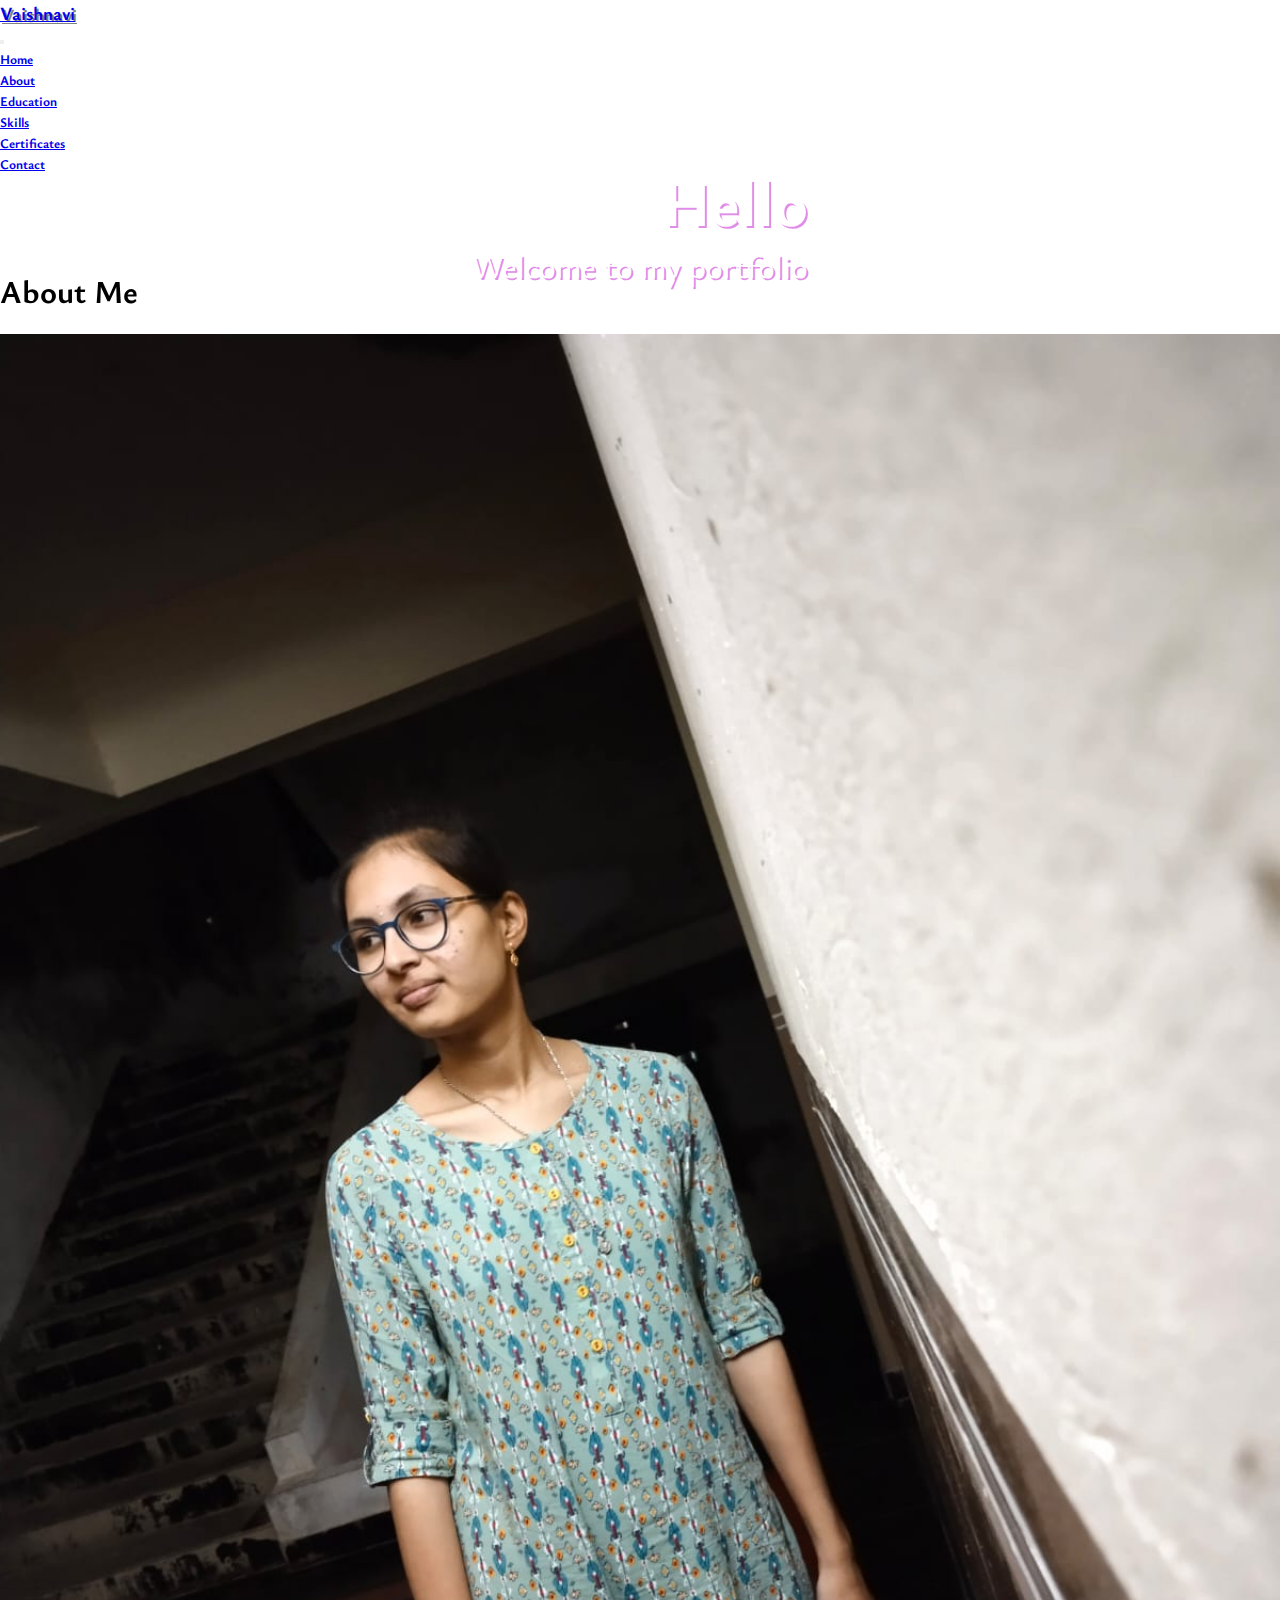
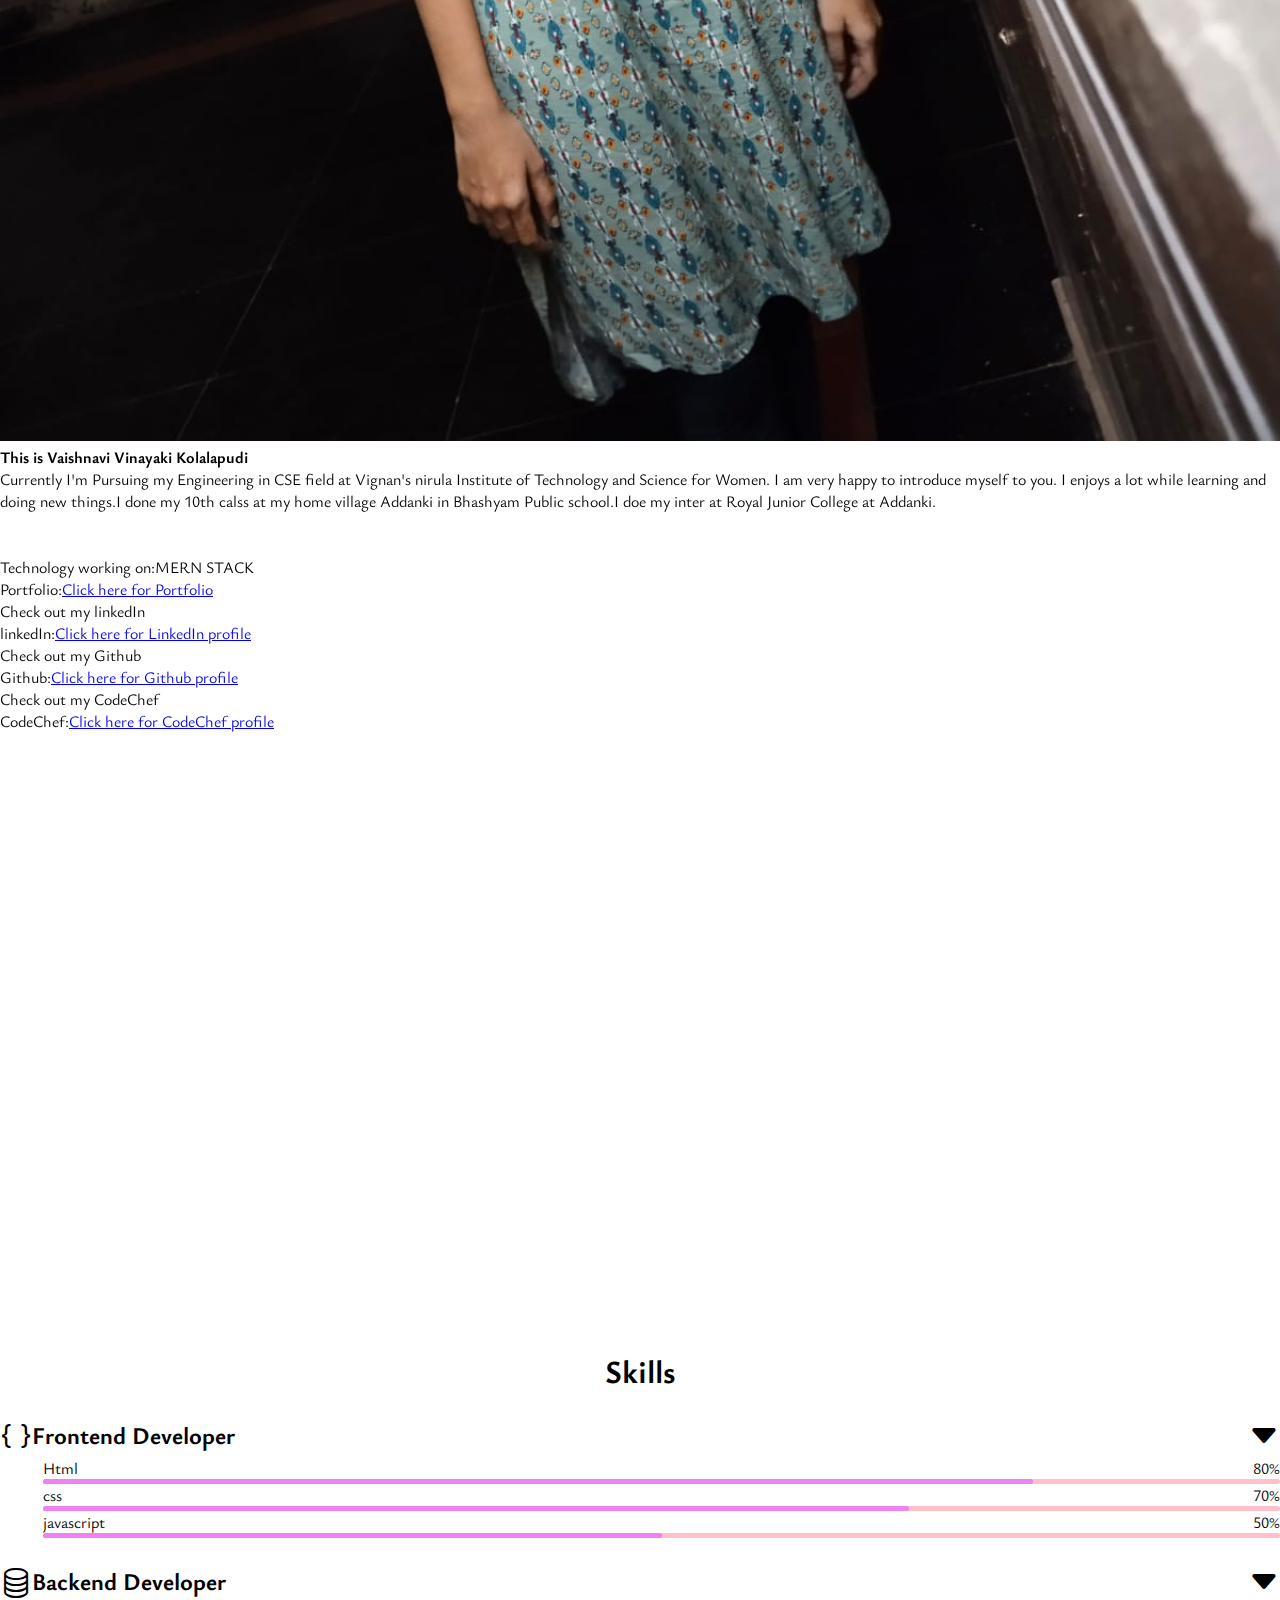
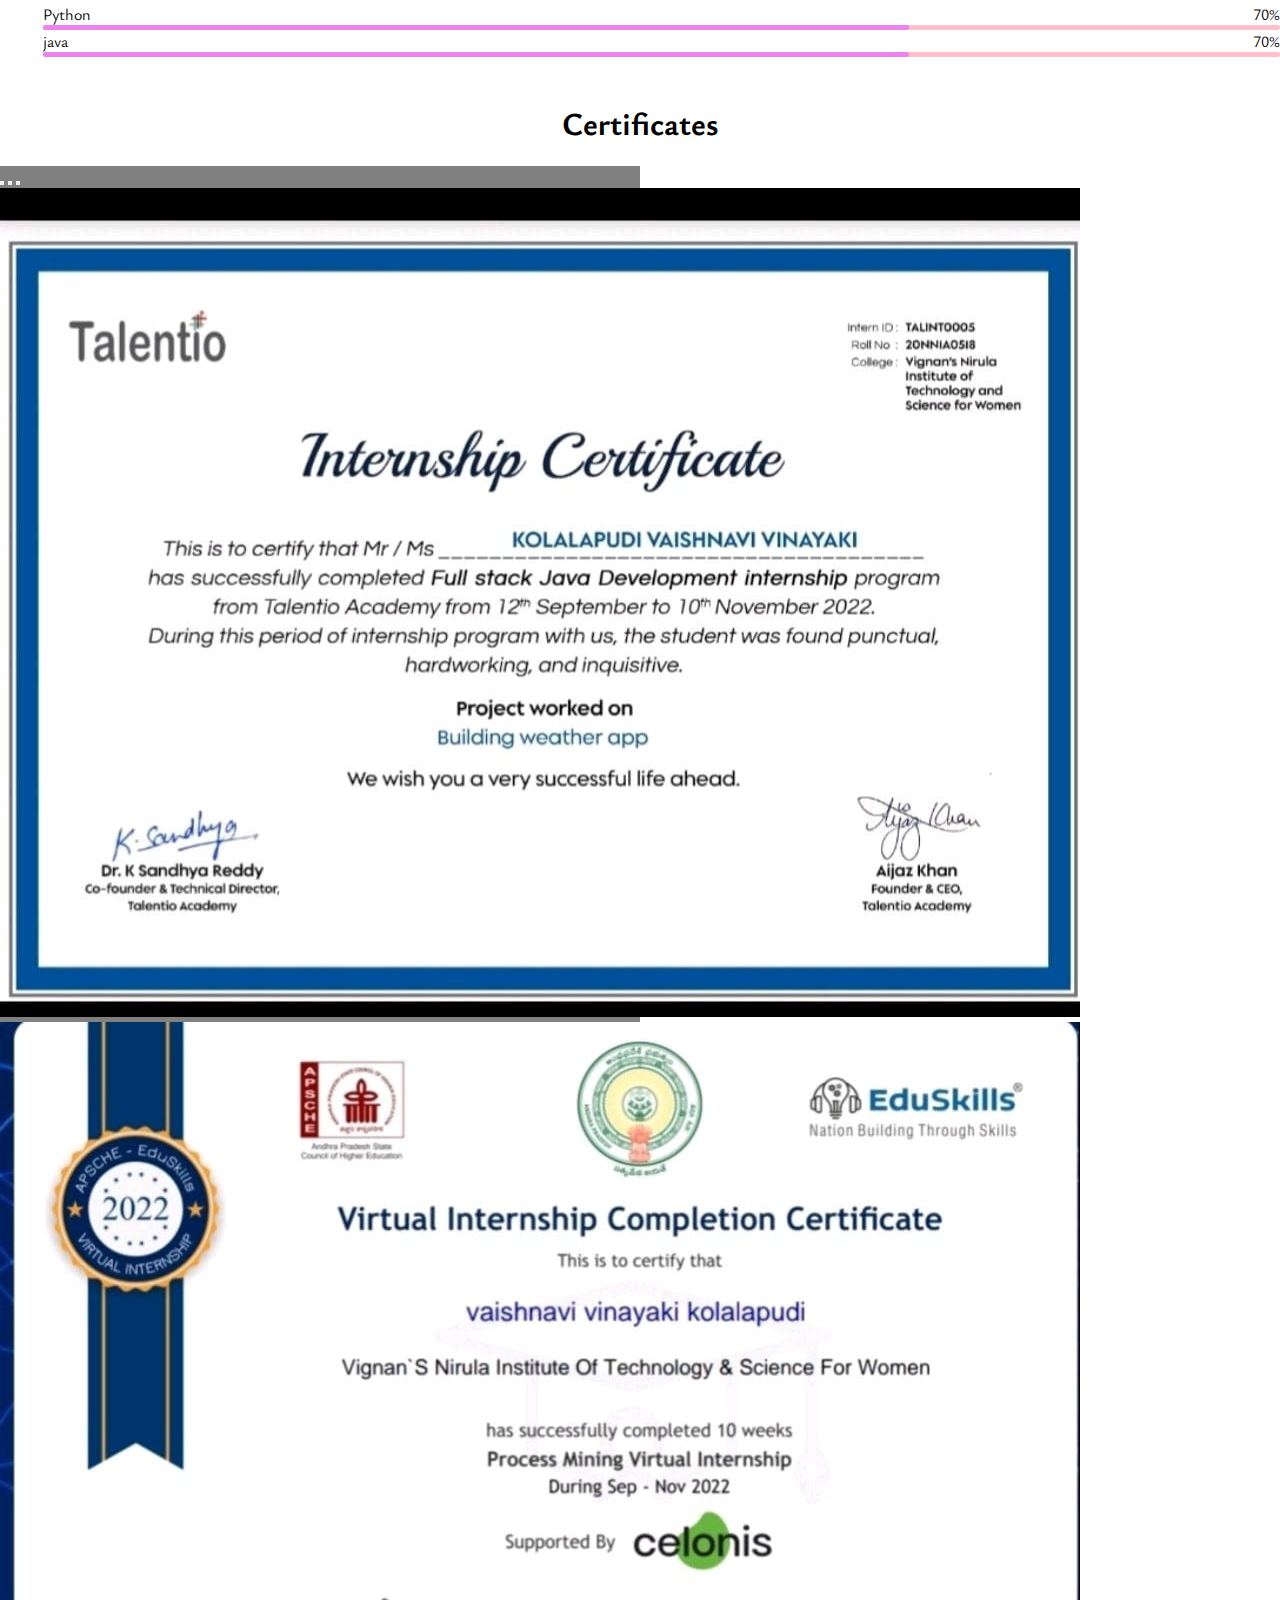
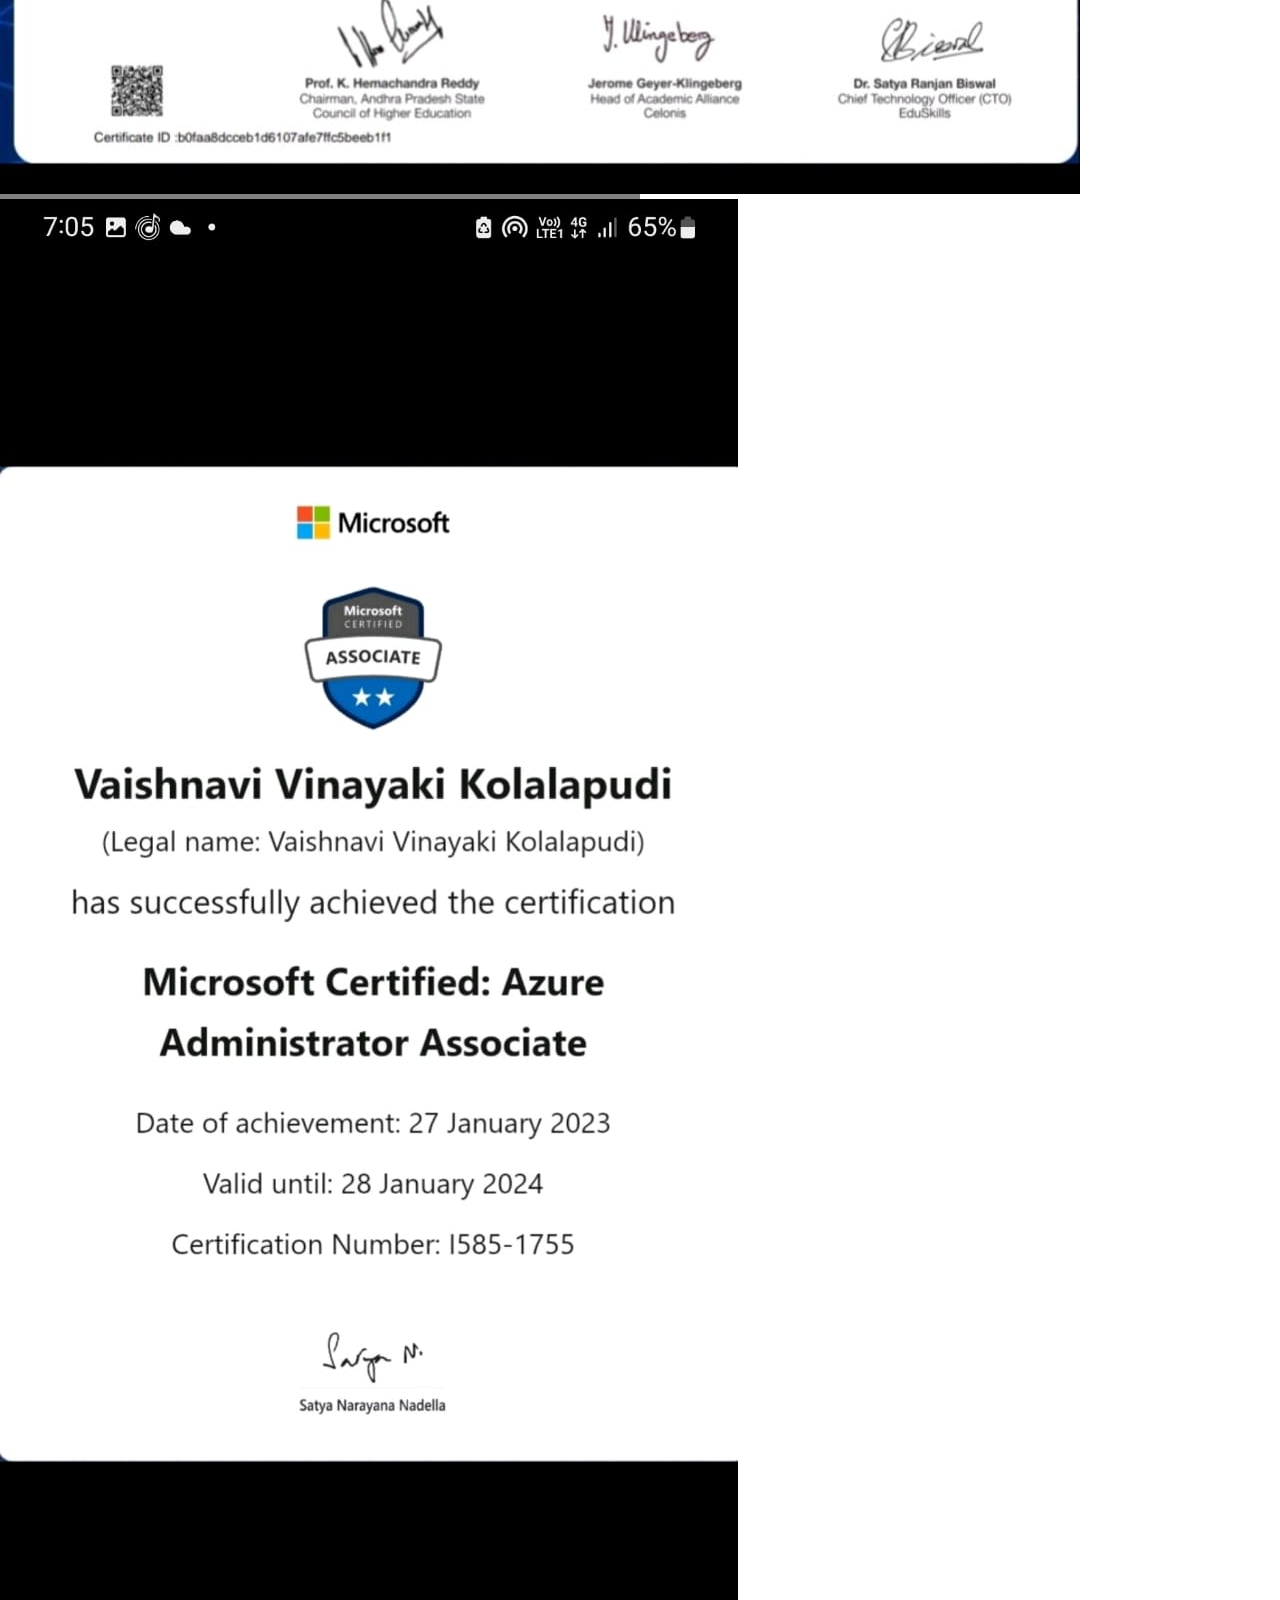
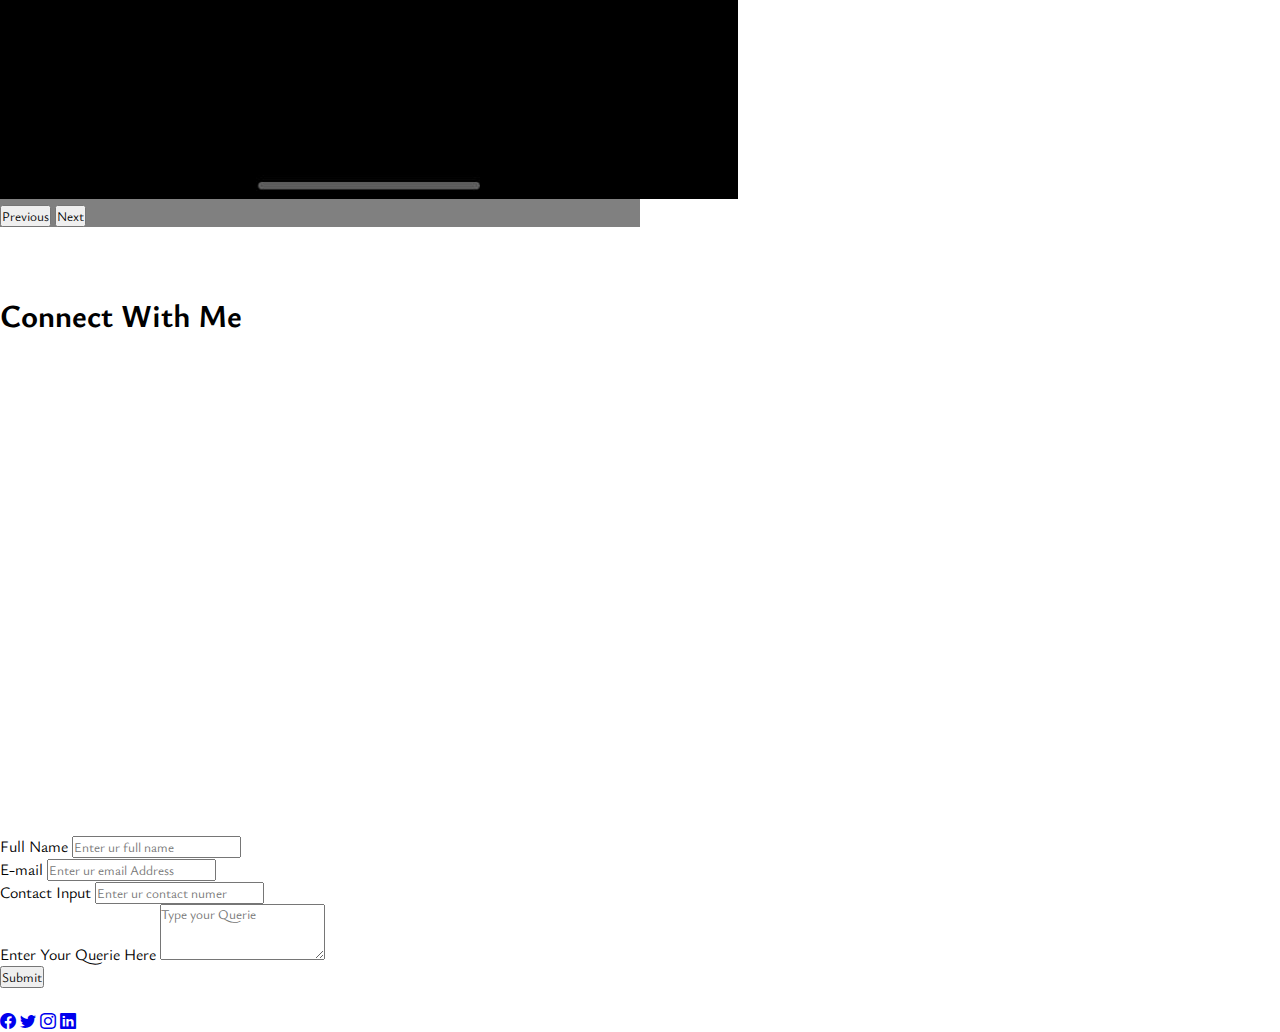
==== index.html @ cf93fae7 "Update index.html" ====
<!doctype html>
<html lang="en">
  <head>
    <meta charset="utf-8">
    <meta name="viewport" content="width=device-width, initial-scale=1">
    <title>Portfolio</title>

    <link rel="apple-touch-icon" sizes="180x180" href="./images/apple-touch-icon.png">
    <link rel="icon" type="image/png" sizes="32x32" href="./images/favicon-32x32.png">
    <link rel="icon" type="image/png" sizes="16x16" href="./images/favicon-16x16.png">
    <link rel="manifest" href="/site.webmanifest">



    <link href="https://cdn.jsdelivr.net/npm/bootstrap@5.3.0/dist/css/bootstrap.min.css" rel="stylesheet" integrity="sha384-9ndCyUaIbzAi2FUVXJi0CjmCapSmO7SnpJef0486qhLnuZ2cdeRhO02iuK6FUUVM" crossorigin="anonymous">
    <link rel="stylesheet" href="https://cdn.jsdelivr.net/npm/bootstrap-icons@1.10.5/font/bootstrap-icons.css">
    <link
    rel="stylesheet"
    href="https://cdnjs.cloudflare.com/ajax/libs/animate.css/4.1.1/animate.min.css"/>
    <link href="https://unpkg.com/aos@2.3.1/dist/aos.css" rel="stylesheet">
    <link rel="stylesheet" type="text/css" href="./css/style.css">
  </head>


  <body>
    <nav class="navbar navbar-expand-lg navbar-dark bg-dark fixed-top">
        <div class="container-fluid">
          <a class="navbar-brand animate__animated animate__wobble animate__infinite infinite" href="/"><!--<span>C</span>oder <span>P</span>ortfolio -->
            <h3 class="Port">Vaishnavi</h3>
          </a>
          <button class="navbar-toggler" type="button" data-bs-toggle="collapse" data-bs-target="#navbarNav" aria-controls="navbarNav" aria-expanded="false" aria-label="Toggle navigation">
            <span class="navbar-toggler-icon"></span>
          </button>
          <div class="collapse navbar-collapse" id="navbarNav">
            <ul class="navbar-nav ms-auto">
              <li class="nav-item">
                <a class="nav-link" href="#home"><h5>Home</h5></a>
              </li>
              <li class="nav-item">
                <a class="nav-link" href="#about"><h5>About</h5></a>
              </li>
              <li class="nav-item">
                <a class="nav-link" href="#education"><h5>Education</h5></a>
              </li>
              <li class="nav-item">
                <a class="nav-link" href="#skills"><h5>Skills</h5></a>
              </li>
              <li class="nav-item">
                <a class="nav-link"  href="#certificates"><h5>Certificates</h5></a>
              </li>
              <li class="nav-item">
                <a class="nav-link"  href="#contact"><h5>Contact</h5></a>
              </li>
            </ul>
          </div>
        </div>
      </nav>
      
      

      <section class="bannerBgImage about-container" id="home">
        <div class="container-fluid">
            <div class="row">
                <div class="col-md-12 bannerText">
                    <h2 class="bannerTitle animate__backInLeft animate__animated"> Hello </h2>
                    <p class="bannerDesc">Welcome to my portfolio</p>
                </div>
            </div>
        </div>
      </section>
      

      <section data-aos="fade-right" data-aos-duration="3000" id="about">
      <br><br><br>
        <div class="container about-container" style="top: 30px;" >
            <h1 class="text-center">About Me</h1>
            <br>
            <div class="row">
                <div class="col-md-4 ">
                    <img src="./images/vai.jpg" alt="passportpicture" class="card-img img-fluid slide_show">
                </div>
                
                <div class="col-md-8">
                  <h4>This is Vaishnavi Vinayaki Kolalapudi</h4>
                    <p>Currently I'm Pursuing my Engineering in CSE field at Vignan's nirula Institute of Technology and Science for Women. I am very happy to introduce myself to you.
                      I enjoys a lot while learning and doing new things.I done my 10th calss at my home village Addanki in Bhashyam Public school.I doe my inter at Royal Junior College at Addanki.
                    </p>
                    <br><br>
                    <div class="row">
                        <div class="col-md-6">
                            <ul>
                                <li>Technology working on:MERN STACK</li>
                                <li>Portfolio:<a href="https://vaishnavikolalapudi.github.io/project/" target="_blank" rel="noopener noreferrer" class="text-decoration-none">Click here for Portfolio</a></li>
                            </ul>
                        </div>
                        <div class="col-md-6">
                          <ul>
                              <li>Check out my linkedIn</li>
                              <li>linkedIn:<a href="https://www.linkedin.com/in/vaishnavi-kolalapudi-8ba94823a" target="_blank" rel="noopener noreferrer" class="text-decoration-none">Click here for LinkedIn profile</a></li>
                          </ul>
                        </div>
                        <div class="col-md-6">
                        <ul>
                            <li>Check out my Github</li>
                            <li>Github:<a href="https://github.com/Vaishnavikolalapudi" target="_blank" rel="noopener noreferrer" class="text-decoration-none">Click here for Github profile</a></li>
                        </ul>
                        </div>
                        <div class="col-md-6">
                        <ul>
                          <li>Check out my CodeChef</li>
                          <li>CodeChef:<a href="https://www.codechef.com/users/vaishuvinayaki" target="_blank" rel="noopener noreferrer" class="text-decoration-none">Click here for CodeChef profile</a></li>
                        </ul>
                        </div>
                      </div> 
                </div>
            </div>
        </div>
      </section>



      <section data-aos="zoom-out" id="education"> <!--aos is used for zoom in and zoom out-->
        <br><br>
        <div class="container">
          <h1 class="text-center">Education</h1>
          <div class="row">
            <div class="col-md-4">
              <div class="card my-3">
                <div class="card-body center_items1">
          
                  <h5 class="card-title text-center"><i class="bi bi-book"></i> B.TECH</h5>
                  <br><b class="card-text ">Major:</b>
                  <span> CSE</span>
                  <br><br>
                  <b class="card-text">Percentage:</b>
                  <span>76%</span>
                  <br><br>
                  <b class="card-text">College:</b>
                  <span>VNITSW</span>
                  
                </div>
              </div>
            </div>
            <div class="col-md-4">
              <div class="card my-3">
                <div class="card-body center_items1">
                  <h5 class="card-title text-center"><i class="bi bi-book"></i> Intermediate</h5>
                  <br><b class="card-text ">Major: </b>
                  <span>MPC</span>
                  <br><br>
                  <b class="card-text">Percentage:</b>
                  <span>98%</span>
                  <br><br>
                  <b class="card-text">College:</b>
                  <span>Royal junior College</span>
                         
                </div>
              </div>
            </div>
            <div class="col-md-4">
              <div class="card my-3">
                <div class="card-body center_items1">
                  <h5 class="card-title text-center"><i class="bi bi-book"></i> School</h5>
                  <br>
                  <b class="card-text">Percentage:</b>
                  <span>97%</span>
                  <br><br>
                  <b class="card-text">School:</b>
                  <span>Bhashyam<br><br>Public School</span><br>
                </div>
              </div>
            </div>
            <!--
            <div class="col-md-4">
              <div class="card my-3">
                <div class="card-body">
                  <h5 class="card-title text-center"><i class="bi bi-filetype-html BIcon"></i> Web Developer</h5>
                  <p class="card-text">Lorem ipsum dolor sit amet consectetur adipisicing elit.
                    Eius beatae modi soluta praesentium blanditiis aliquid, 
                    obcaecati dolore culpa officia quod!</p>       
                </div>
              </div>
            </div>
            <div class="col-md-4">
              <div class="card my-3">
                <div class="card-body">
                  <h5 class="card-title text-center"><i class="bi bi-filetype-html BIcon"></i> Web Developer</h5>
                  <p class="card-text">Lorem ipsum dolor sit amet consectetur adipisicing elit.
                    Eius beatae modi soluta praesentium blanditiis aliquid, 
                    obcaecati dolore culpa officia quod!</p>       
                </div>
              </div>
            </div>
            <div class="col-md-4">
              <div class="card my-3">
                <div class="card-body">
                  <h5 class="card-title text-center"><i class="bi bi-filetype-html BIcon"></i> Web Developer</h5>
                  <p class="card-text">Lorem ipsum dolor, sit amet consectetur adipisicing elit. 
                    Recusandae omnis quam necessitatibus voluptate excepturi molestiae cum nulla, 
                    consectetur autem dignissimos.</p>
                </div>
              </div>
            </div>-->
          </div>
        </div>
      </section><br><br>



      <section class="skills section" id="skills">
        <br><br><br>
        <h1 class="section_title skills_need">Skills</h1>
        <br>
        <div class="skills_container container grid">
          <div>
            <!--section1-->
            <div class="skills_content ">
              <div class="skills_header">
                <i class="bi bi-braces skills_icon"></i>
                <div>
                  <h2 class="skills_title1">Frontend Developer</h2>
                  
                </div>
                <i class="bi bi-caret-down-fill skills_arrow"></i>
              </div>

              <div class="skills_list grid">
                <div class="skills_data">
                  <div class="skills_titles">
                    <h3 class="skills_name">Html</h3>
                    <span class="skills_number">80%</span>
                  </div>
                  <div class="skills_bar">
                    <span class="skills_percentage skills_html"></span>
                  </div>
                </div>
                <div class="skills_data">
                  <div class="skills_titles">
                    <h3 class="skills_name">css</h3>
                    <span class="skills_number">70%</span>
                  </div>
                  <div class="skills_bar">
                    <span class="skills_percentage skills_css"></span>
                  </div>
                </div>
                <div class="skills_data">
                  <div class="skills_titles">
                    <h3 class="skills_name">javascript</h3>
                    <span class="skills_number">50%</span>
                  </div>
                  <div class="skills_bar">
                    <span class="skills_percentage skills_js "></span>
                  </div>
                </div>
              </div>
            </div><br>
<!--section 2-->

            <div class="skills_content ">
              <div class="skills_header">
                <i class="bi bi-database skills_icon"></i>
                <div>
                  <h2 class="skills_title1">Backend Developer</h2>
                  
                </div>
                <i class="bi bi-caret-down-fill skills_arrow"></i>
              </div>

              <div class="skills_list grid">
                
                <div class="skills_data">
                  <div class="skills_titles">
                    <h3 class="skills_name">Python</h3>
                    <span class="skills_number">70%</span>
                  </div>
                  <div class="skills_bar">
                    <span class="skills_percentage skills_python"></span>
                  </div>
                </div>
                <div class="skills_data">
                  <div class="skills_titles">
                    <h3 class="skills_name">java</h3>
                    <span class="skills_number">70%</span>
                  </div>
                  <div class="skills_bar">
                    <span class="skills_percentage skills_java "></span>
                  </div>
                </div>
              </div>
            </div>

          </div>
        </div>

      </section>
      <!--<section id="Portfolio">
        <br>
        <div class="container" id="portfolio">
          <h1 class="text-center">Portfolio</h1>
          <div class="row">
            <div class="col-md-6">
              <div class="card mb-3">
                <img src="/images/card-1.jpg" class="card-img-top" alt="...">
                <div class="card-body">
                  <h5 class="card-title">Card title</h5>
                  <p class="card-text">This is a wider card with supporting text below as a natural lead-in to additional content. This content is a little bit longer.</p>
                </div>
              </div>
            </div>
            <div class="col-md-6">
              <div class="card mb-3">
                <img src="/images/card-2.jpg" class="card-img-top" alt="...">
                <div class="card-body">
                  <h5 class="card-title">Card title</h5>
                  <p class="card-text">This is a wider card with supporting text below as a natural lead-in to additional content. This content is a little bit longer.</p>         
                </div>
              </div>
            </div>
            <div class="col-md-6">
              <div class="card mb-3">
                <img src="/images/card-1.jpg" class="card-img-top" alt="...">
                <div class="card-body">
                  <h5 class="card-title">Card title</h5>
                  <p class="card-text">This is a wider card with supporting text below as a natural lead-in to additional content. This content is a little bit longer.</p>         
                </div>
              </div>
            </div>
            <div class="col-md-6">
              <div class="card mb-3">
                <img src="/images/card-2.jpg" class="card-img-top" alt="...">
                <div class="card-body">
                  <h5 class="card-title">Card title</h5>
                  <p class="card-text">This is a wider card with supporting text below as a natural lead-in to additional content. This content is a little bit longer.</p>         
                </div>
              </div>
            </div>
          </div>
        </div>
      </section><br><br>-->
<br><br>
<!--1920x500-->
      <section id="certificates">
        <h1 style="text-align: center;">Certificates</h1>
        <br>
        <div class="container-fluid mainy">
          <div id="carouselExampleIndicators" class="carousel slide" data-bs-ride="carousel">
            <div class="carousel-indicators">
              <button type="button" data-bs-target="#carouselExampleIndicators" data-bs-slide-to="0" class="active" aria-current="true" aria-label="Slide 1"></button>
              <button type="button" data-bs-target="#carouselExampleIndicators" data-bs-slide-to="1" aria-label="Slide 2"></button>
              <button type="button" data-bs-target="#carouselExampleIndicators" data-bs-slide-to="2" aria-label="Slide 3"></button>
            </div>
            <div class="carousel-inner">
              <div class="carousel-item active">
                <img src="images/fullstack.jpg" class="d-block w-100" alt="...">
              </div>
              <div class="carousel-item">
                <img src="images/celonis.jpg" class="d-block w-100" alt="...">
              </div>
              <div class="carousel-item">
                <img src="images/microsoft.jpg" class="d-block w-100" alt="...">
              </div>
            </div>
            <button class="carousel-control-prev" type="button" data-bs-target="#carouselExampleIndicators" data-bs-slide="prev">
              <span class="carousel-control-prev-icon" aria-hidden="true"></span>
              <span class="visually-hidden">Previous</span>
            </button>
            <button class="carousel-control-next" type="button" data-bs-target="#carouselExampleIndicators" data-bs-slide="next">
              <span class="carousel-control-next-icon" aria-hidden="true"></span>
              <span class="visually-hidden">Next</span>
            </button>
          </div>
        </div>

      </section>
      <br><br>


    <section id="contact">
      <br>
      <div class="container-fluid" >
        <h1 class="text-center">Connect With Me</h1><br><br>
        <div class="row">
          <div class="col-md-6 "><iframe src="https://www.google.com/maps/embed?pb=!1m18!1m12!1m3!1d56049.22798813228!2d77.08185462575265!3d28.59747427476682!2m3!1f0!2f0!3f0!3m2!1i1024!2i768!4f13.1!3m3!1m2!1s0x390d1cea3e56dd05%3A0xb4616dffb2450129!2sDelhi%20Cantonment%2C%20New%20Delhi%2C%20Delhi!5e0!3m2!1sen!2sin!4v1687690486217!5m2!1sen!2sin" width="600" height="450" style="border:0;" allowfullscreen="" loading="lazy" referrerpolicy="no-referrer-when-downgrade"></iframe></div>
          <div class="col-md-6">
            <form>
              <form>
                <div class="mb-3">
                  <label for="full name" class="form-label">Full Name</label>
                  <input type="text" class="form-control" id="Full Name" placeholder="Enter ur full name">
                </div>
                <div class="mb-3">
                  <label for="Email" class="form-label">E-mail</label>
                  <input type="email" class="form-control" id="emailInput" placeholder="Enter ur email Address">
                </div>
                <div class="mb-3">
                  <label for="tel" class="form-label">Contact Input</label>
                  <input type="text" class="form-control" id="teleInput" placeholder="Enter ur contact numer">
                </div>
                <div class="mb-3">
                  <label for="textArea" class="form-label">Enter Your Querie Here</label>
                  <textarea class="form-control" id="textarea" rows="3" placeholder="Type your Querie"></textarea>
                </div>
                <div class="col-auto">
                  <button type="submit" class="btn btn-primary mb-3">Submit</button>
                </div>
              </form>
            </form>
          </div>
        </div>
      </div>
    </section>
   
    <footer id="footer"><br>
      <div class="container-fluid bg-dark py-2"></div>
      <div class="mt-4 text-center px-1">
        <a href="https://www.fb.com" target="_blank" rel="noopener noreferrer">
        <i class="bi bi-facebook bIcon"></i></a>
        <a href="https://www.twitter.com" target="_blank" rel="noopener noreferrer">
        <i class="bi bi-twitter bIcon"></i></a>
        <a href="https://www.instagram.com" target="_blank" rel="noopener noreferrer">
        <i class="bi bi-instagram bIcon"></i></a>
        <a href="https://www.linkedIn.com" target="_blank" rel="noopener noreferrer">
        <i class="bi bi-linkedin bIcon"></i></a>
      </div>
    </footer>
    <script src="https://cdn.jsdelivr.net/npm/bootstrap@5.3.0/dist/js/bootstrap.bundle.min.js" integrity="sha384-geWF76RCwLtnZ8qwWowPQNguL3RmwHVBC9FhGdlKrxdiJJigb/j/68SIy3Te4Bkz" crossorigin="anonymous"></script>
    <script src="https://unpkg.com/aos@2.3.1/dist/aos.js"></script>
    <script>
      AOS.init();
    </script>
  </body>
</html>
---- css/style.css ----
@import url('https://fonts.googleapis.com/css2?family=Ysabeau+Office:ital,wght@1,800&display=swap');

*{
    font-family: 'Ysabeau Office', sans-serif;
    box-sizing: border-box;
    margin: 0;
    padding: 0;
}
html{
    scroll-behavior: smooth;
}

.baBgImage{
    height: 100vh;
    width: 100;
    background-image: url("bgimage1.jpg");
    background-size: cover;
}
.bannerText{
    text-align: right;
    position: absolute;
    top: 50%;
    left: 50%;
    transform: translate(-50%,-50%);
    color:white;
    text-shadow: 2px 2px #e18ce8;
}
.slide_show{
    height:80%;
    width:100%;
}

.Port{
    
    text-shadow: 2px 2px grey;
}
.bannerTitle{
    font-size: 4rem;

}
.bannerDesc{
    font-size: 2rem;

}
.card{
    cursor: pointer;

}
.card:hover{
    background-color: rgb(231, 230, 230);
    border: 2px solid grey;
}
.BIcon{
    width:100%;
    text-align: center;
    font-size: 40px;
}
.img-fluid:hover{
    border: 2px solid grey;
}
.card-img-top{
    height:50vh;
}
.about-container
{
    position: relative;
    top:50px;
}
.center_items1{
    -webkit-box-shadow: 0 10px 6px -6px #777;
     -moz-box-shadow: 0 10px 6px -6px #777;
          box-shadow: 0 10px 6px -6px #777;
          text-align: center;
}


.skills_container{
    row-gap: 0;
}
.skills_header{
    display: flex;
    align-items: center;
    margin-bottom:var(--mb-2-5) ;
    cursor: pointer;
}

.skills_icon,
.skills_arrow{
    font-size: 2rem;
    color:var(--first-color);
}
.skills_icon{
    margin-right: var(--mb-0-75);
}


.skills_subtitle{
    font-size: var(--samll-font-size);
    color:var(--text-color-light);
    text-align: center;
}

.skills_list{
    row-gap: 1.5rem;
    padding-left:2.7rem ;
}
.skills_arrow{
    margin-left: auto;
    transition: .4s;
}
.skills_titles{
    display: flex;
    justify-content: space-between;
    margin-bottom:var(--mb-0-5);
}

.skills_name{
    font-size:var(--normal-font-size);
    font-weight: var(--font-medium);
}
.skills_bar,
.skills_percentage{
    height: 5px;
    border-radius: .25rem;
}
.skills_bar{
    background-color:pink;
}
.skills_percentage{
    display: block;
    background-color:violet;
}
.skills_html{
    width:80%;

}
.skills_css{
width: 70%;
}
.skills_js{
    width:50%;
}
.skills_python{
    width:70%;
}
.skills_java{
    width: 70%;
}
.skills_need{
    text-align: center;
}
.mainy{
    background-color: grey;
    width: 50%;
    height: 50%;
    
}
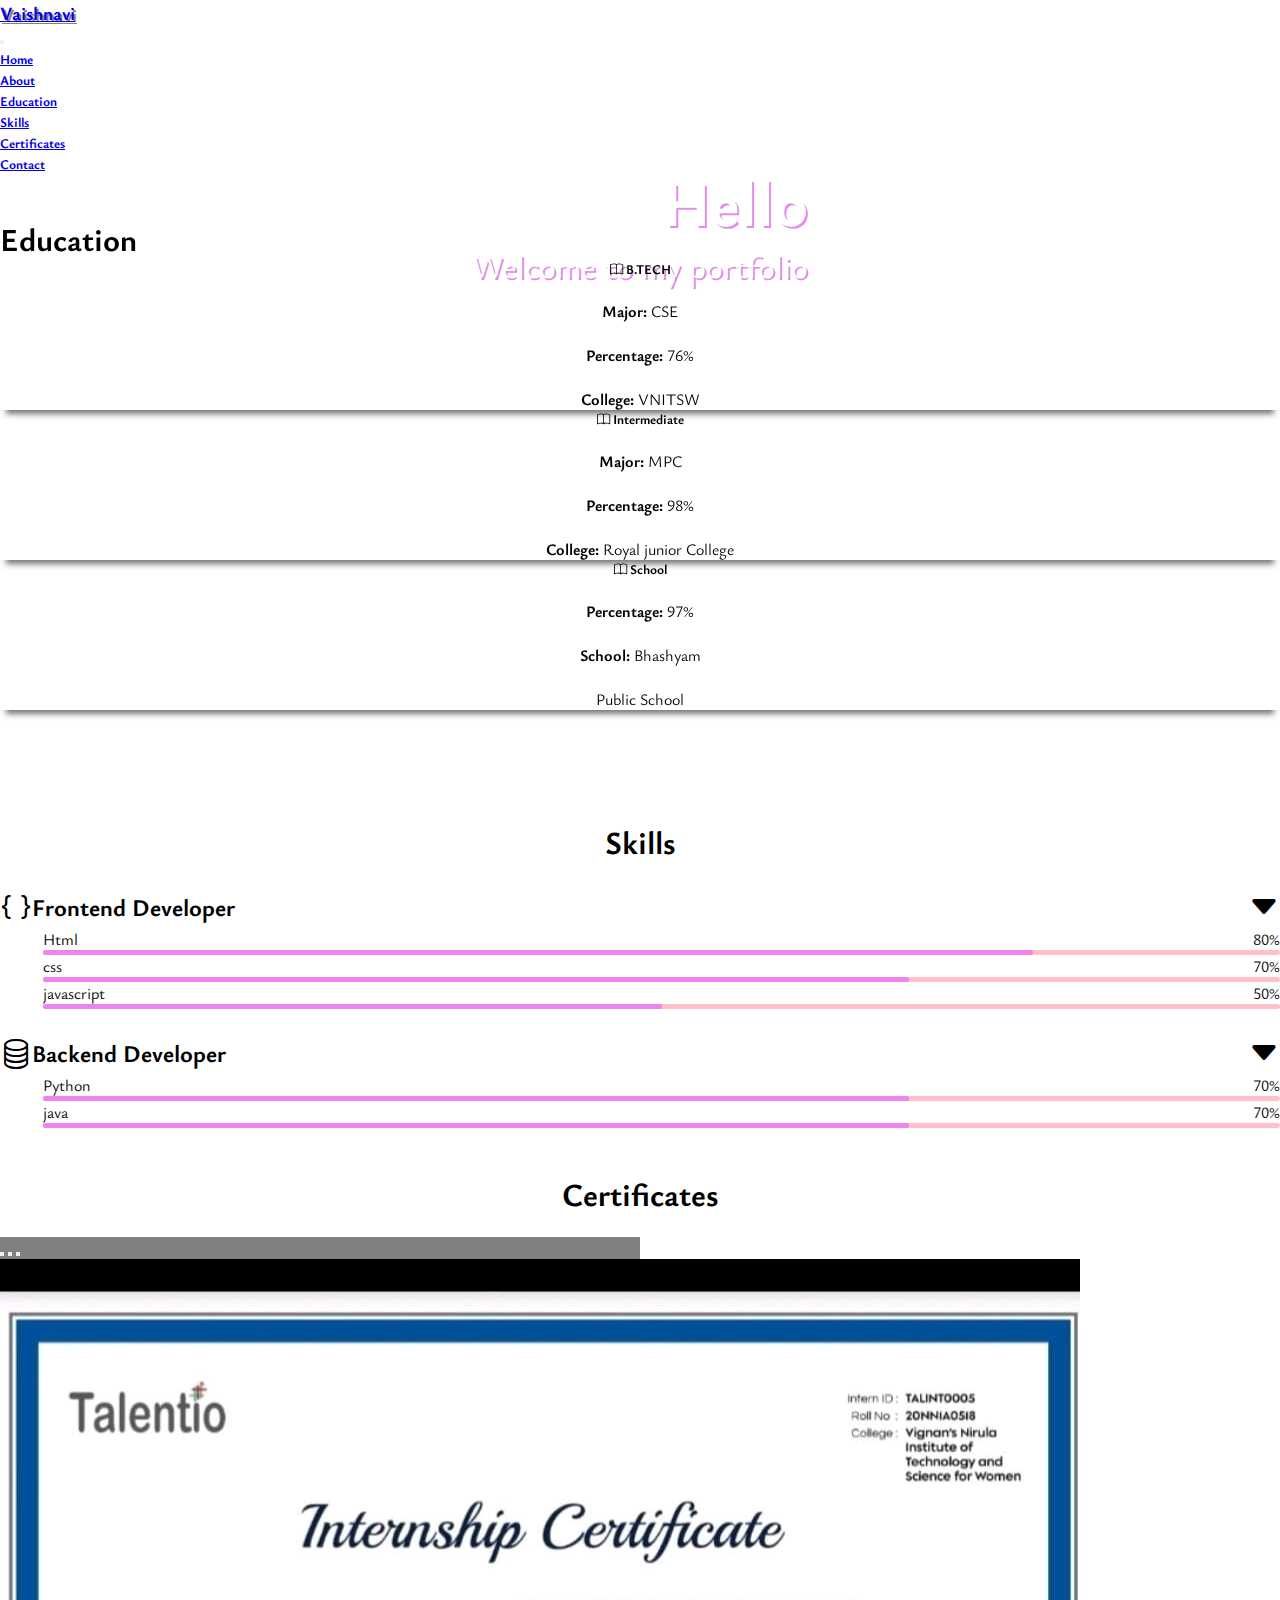
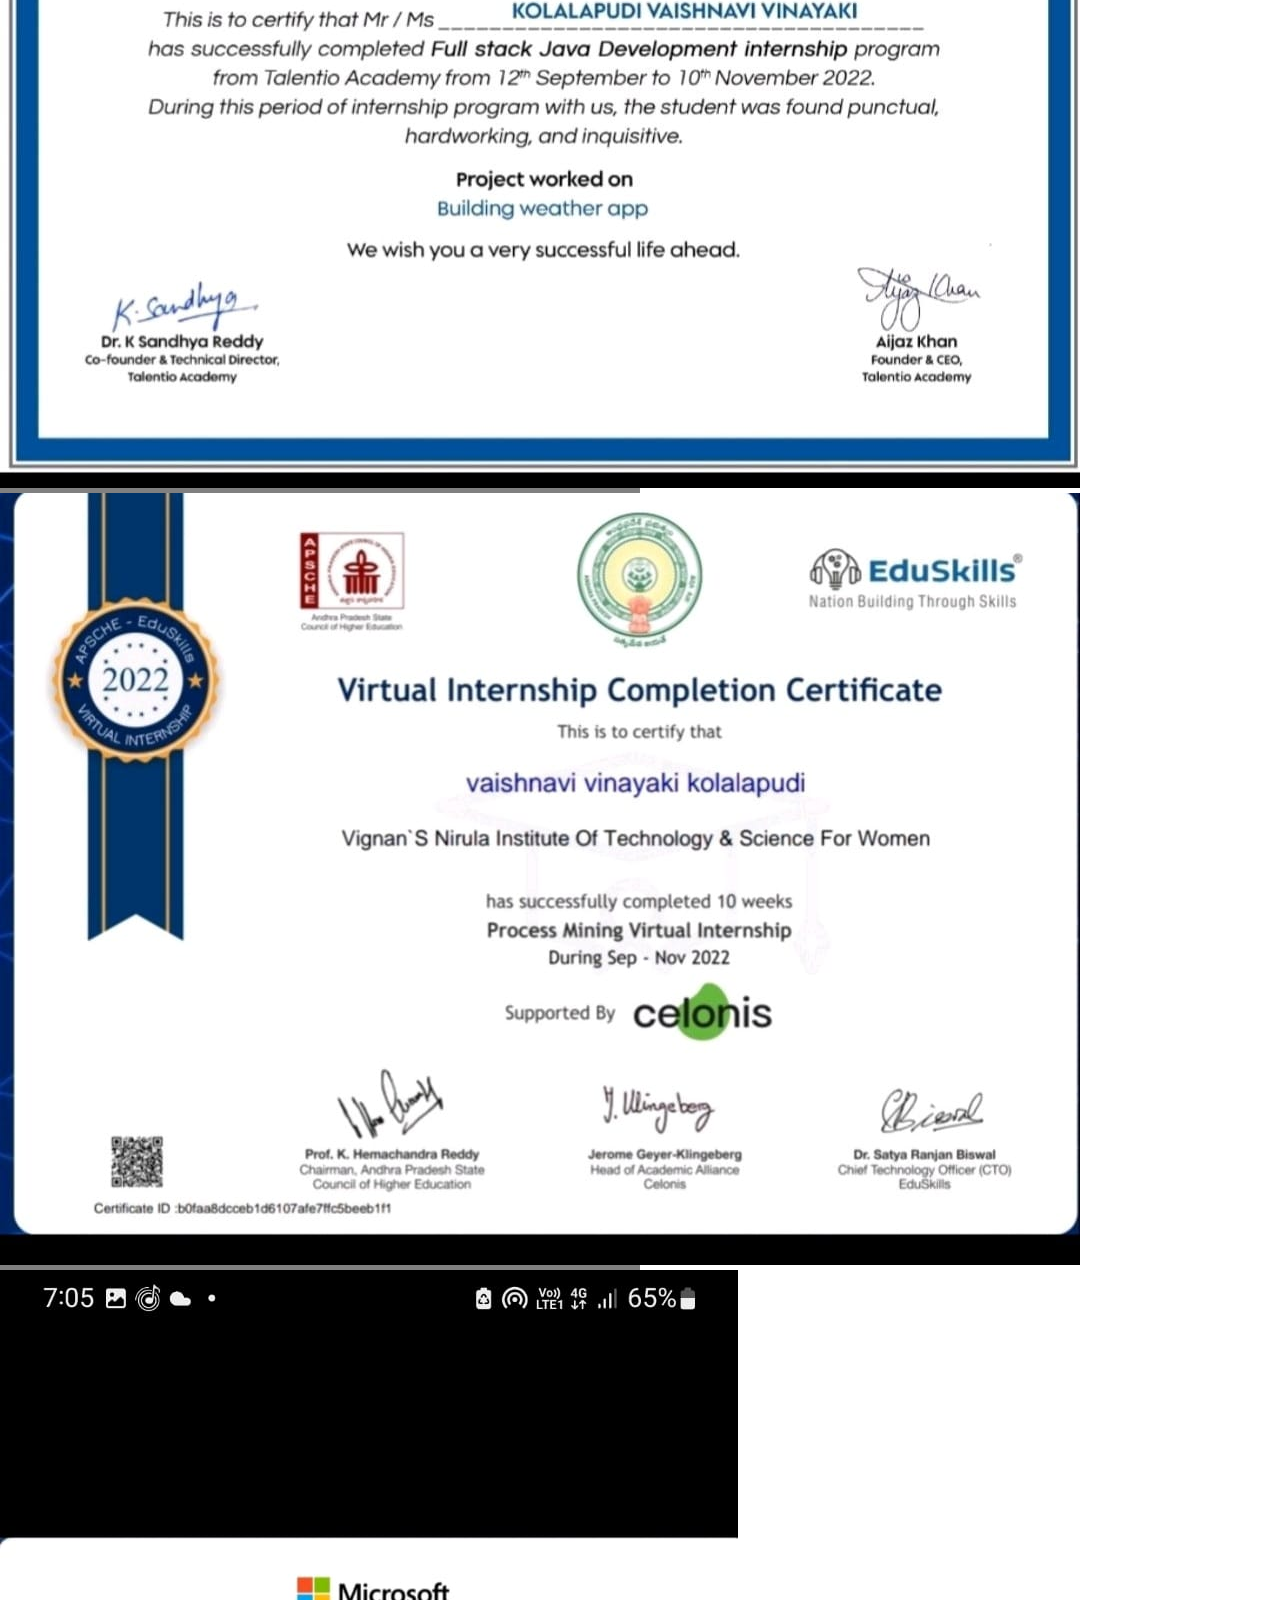
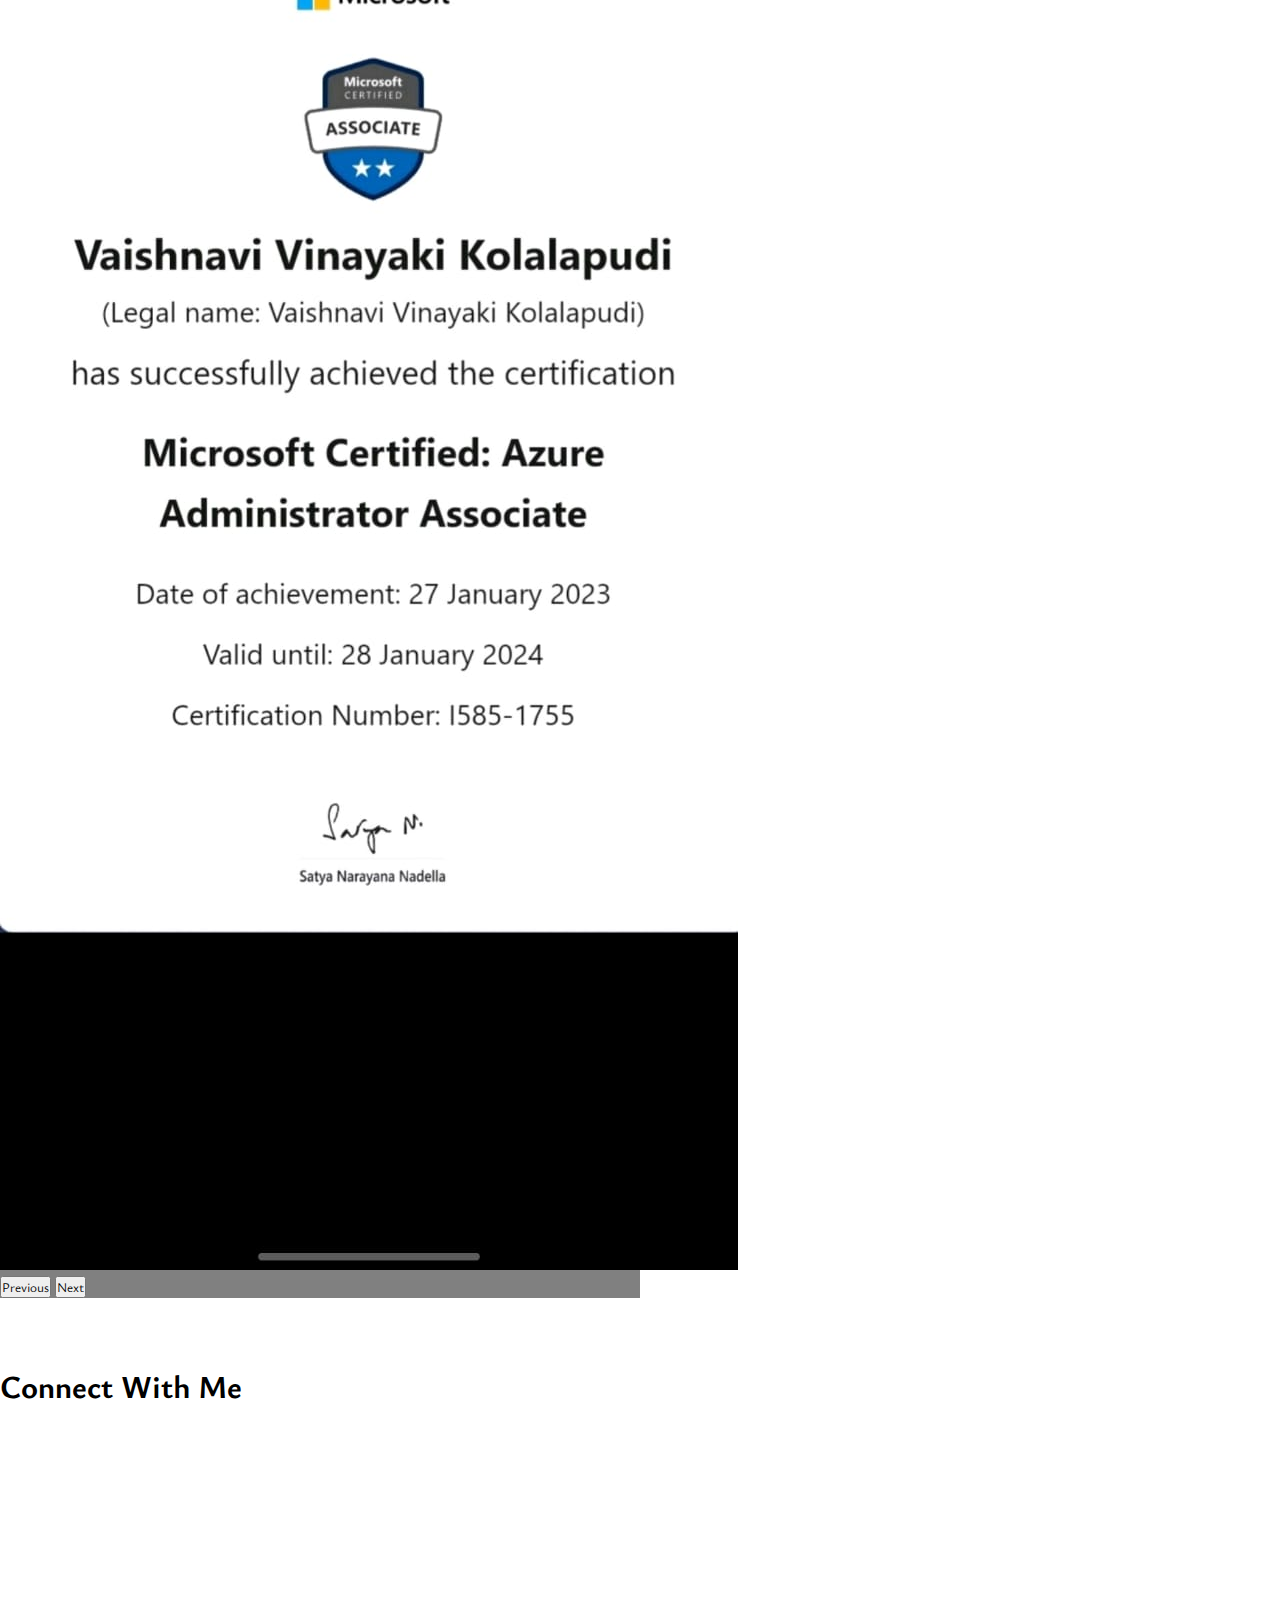
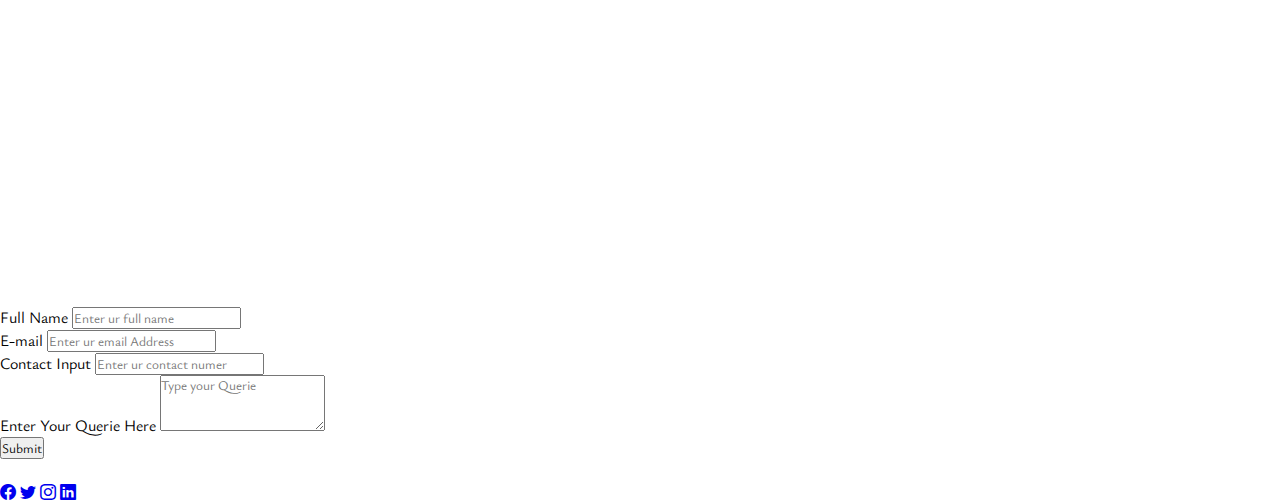
==== commit 91b45401: "Update index.html" ====
--- a/index.html
+++ b/index.html
@@ -70,7 +70,7 @@
       </section>
       
 
-      <section data-aos="fade-right" data-aos-duration="3000" id="about">
+<!--       <section data-aos="fade-right" data-aos-duration="3000" id="about">
       <br><br><br>
         <div class="container about-container" style="top: 30px;" >
             <h1 class="text-center">About Me</h1>
@@ -115,7 +115,7 @@
                 </div>
             </div>
         </div>
-      </section>
+      </section> -->
 
 
 
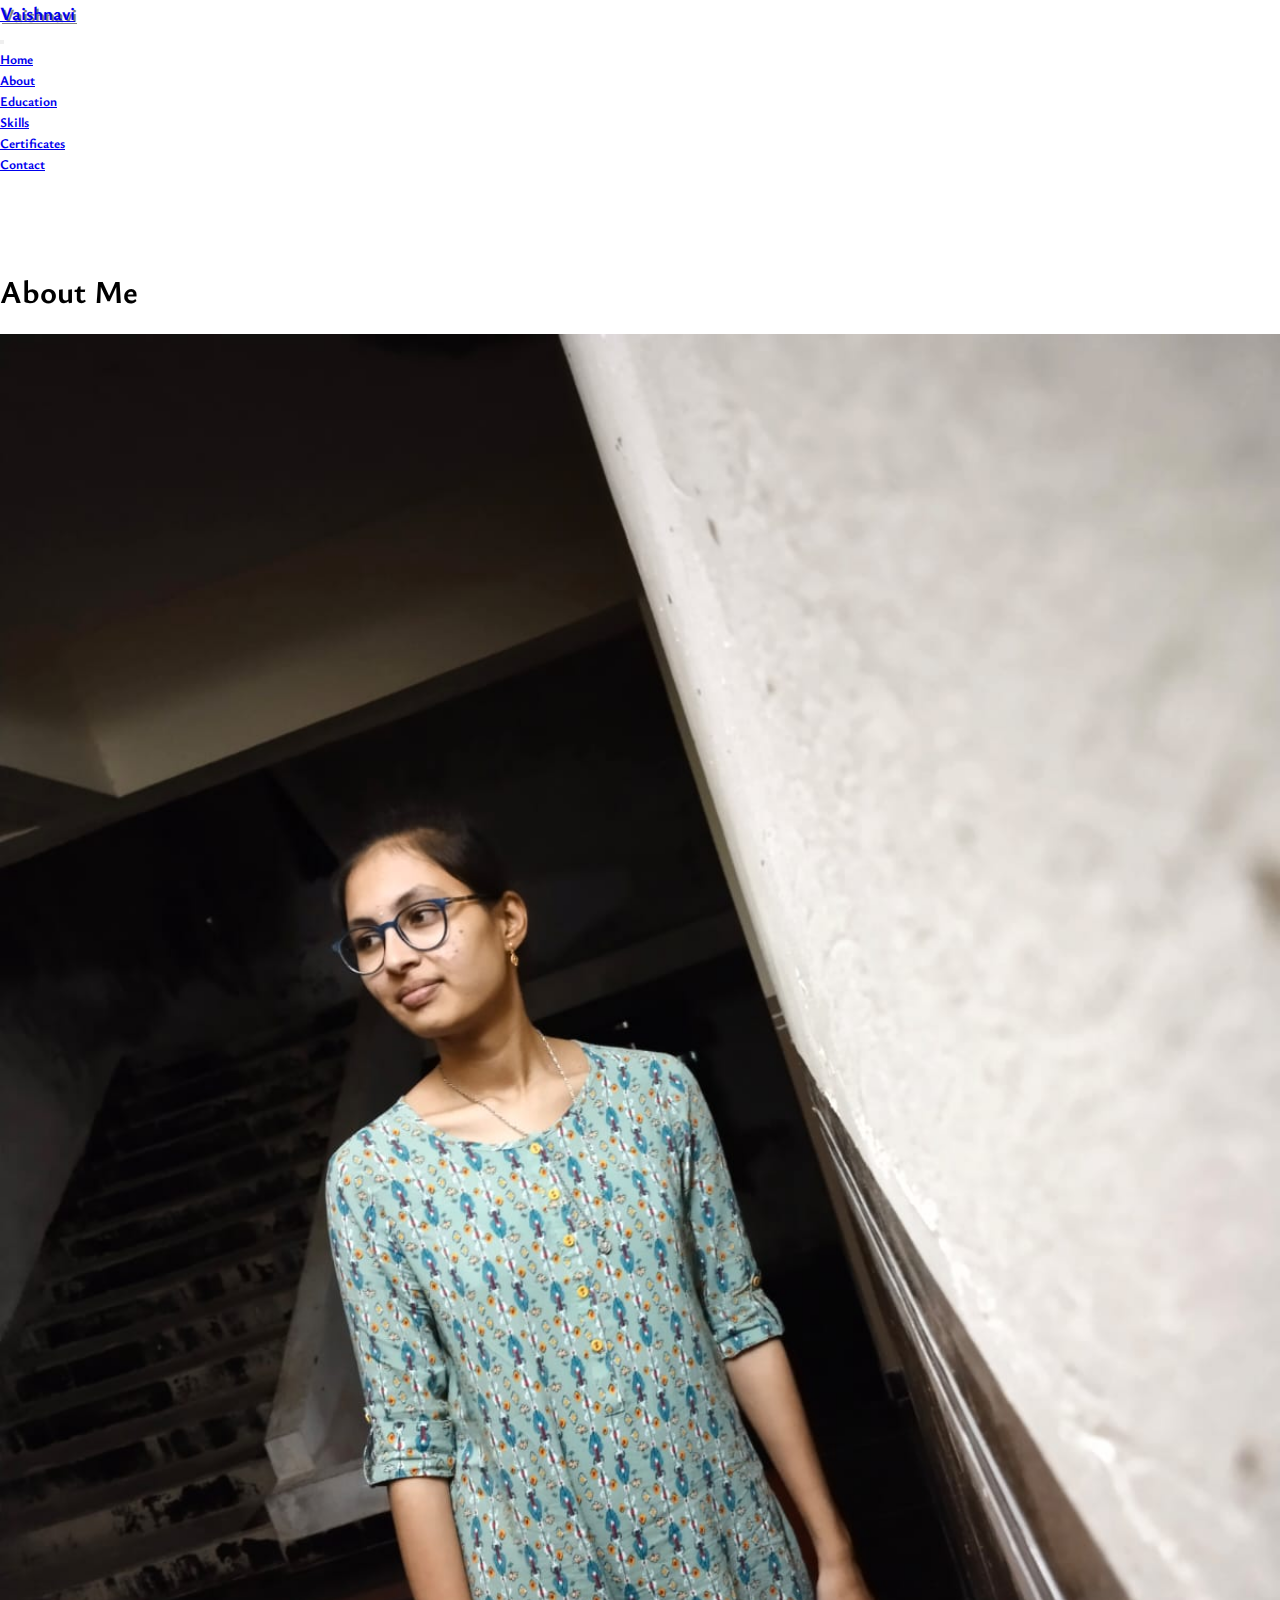
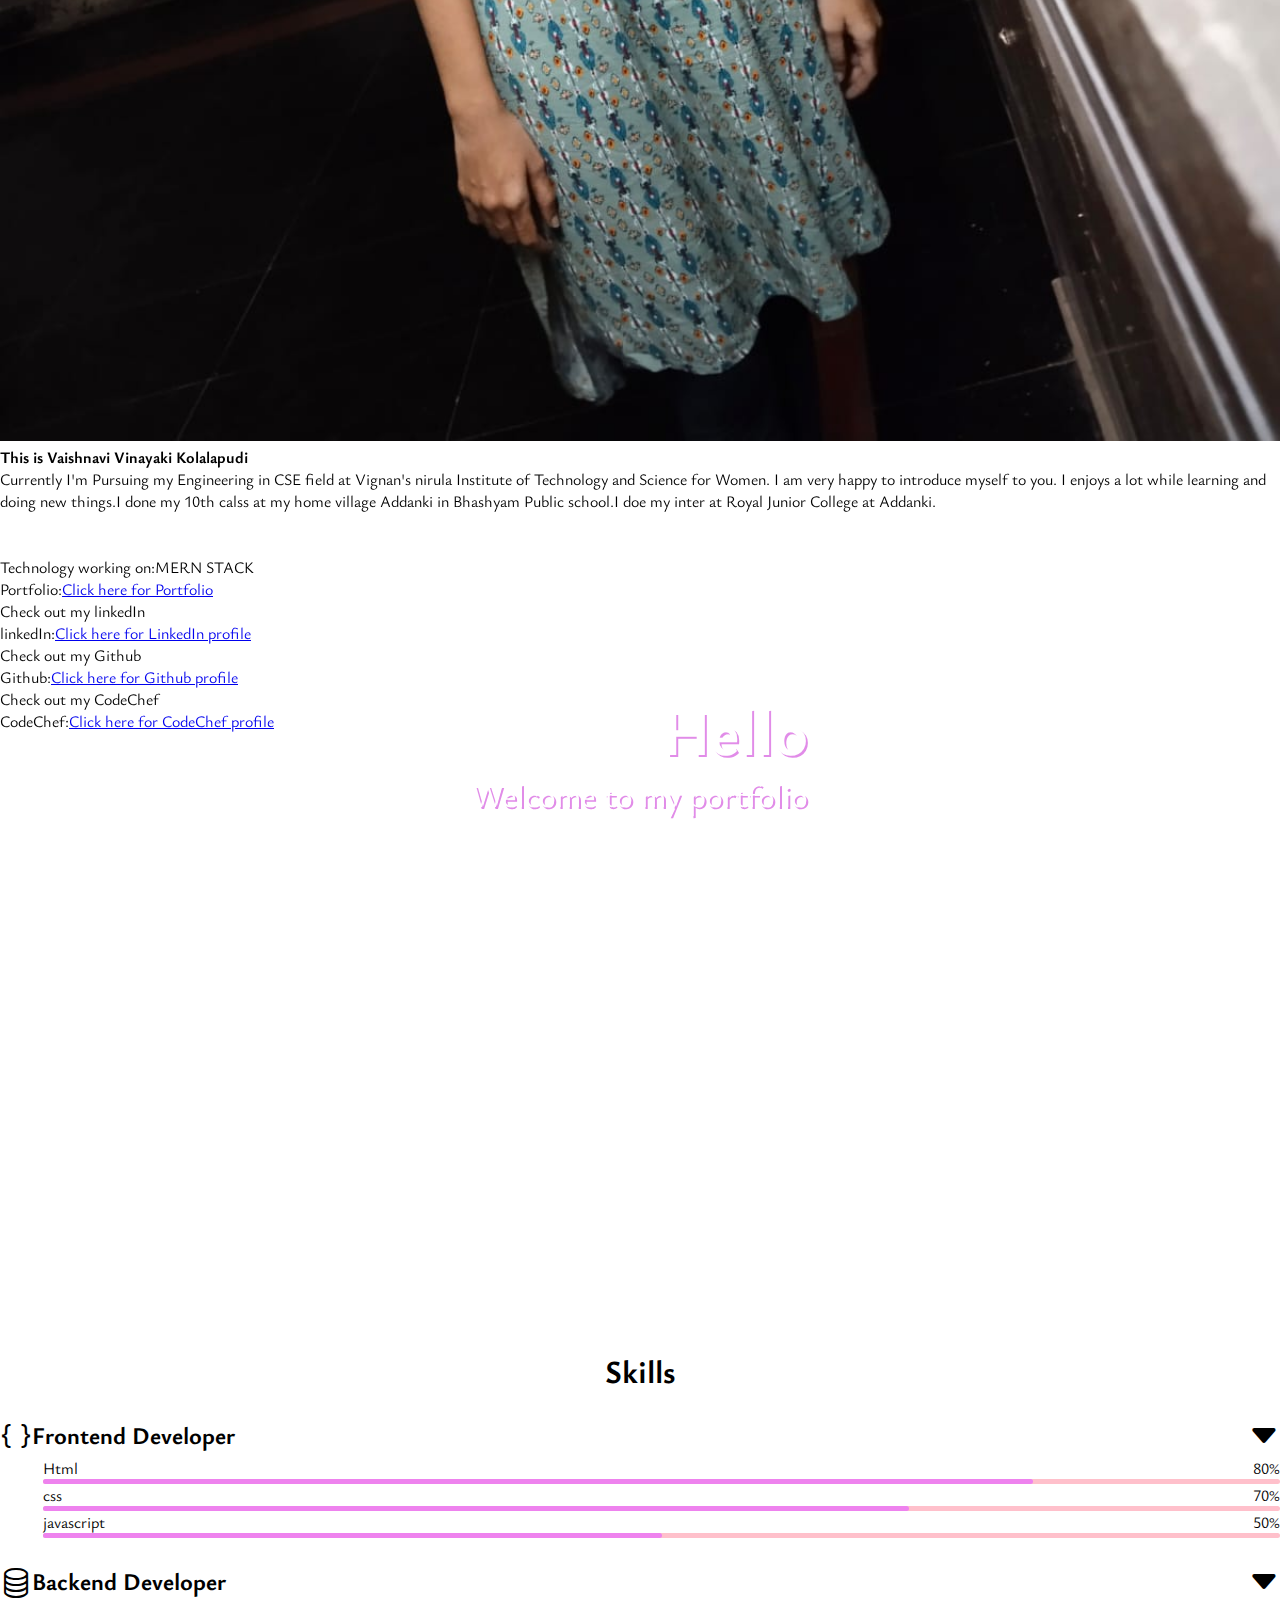
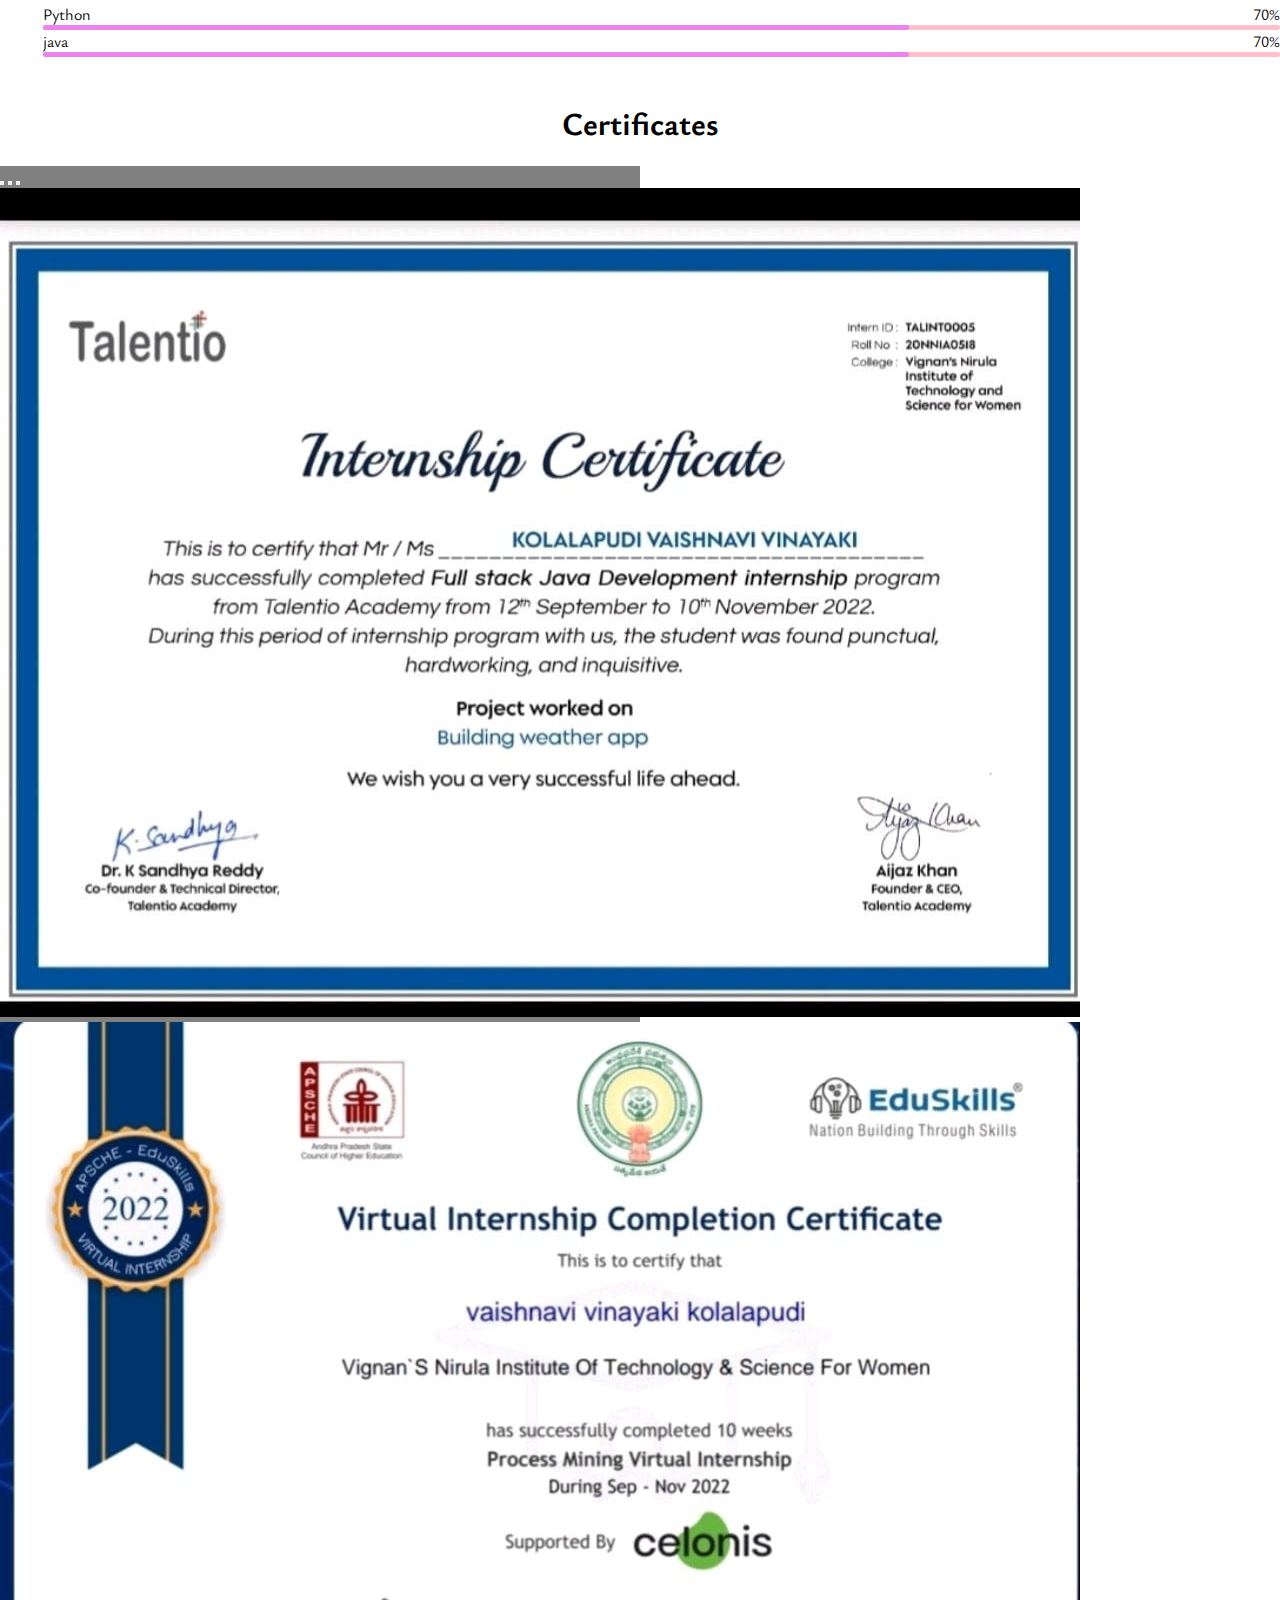
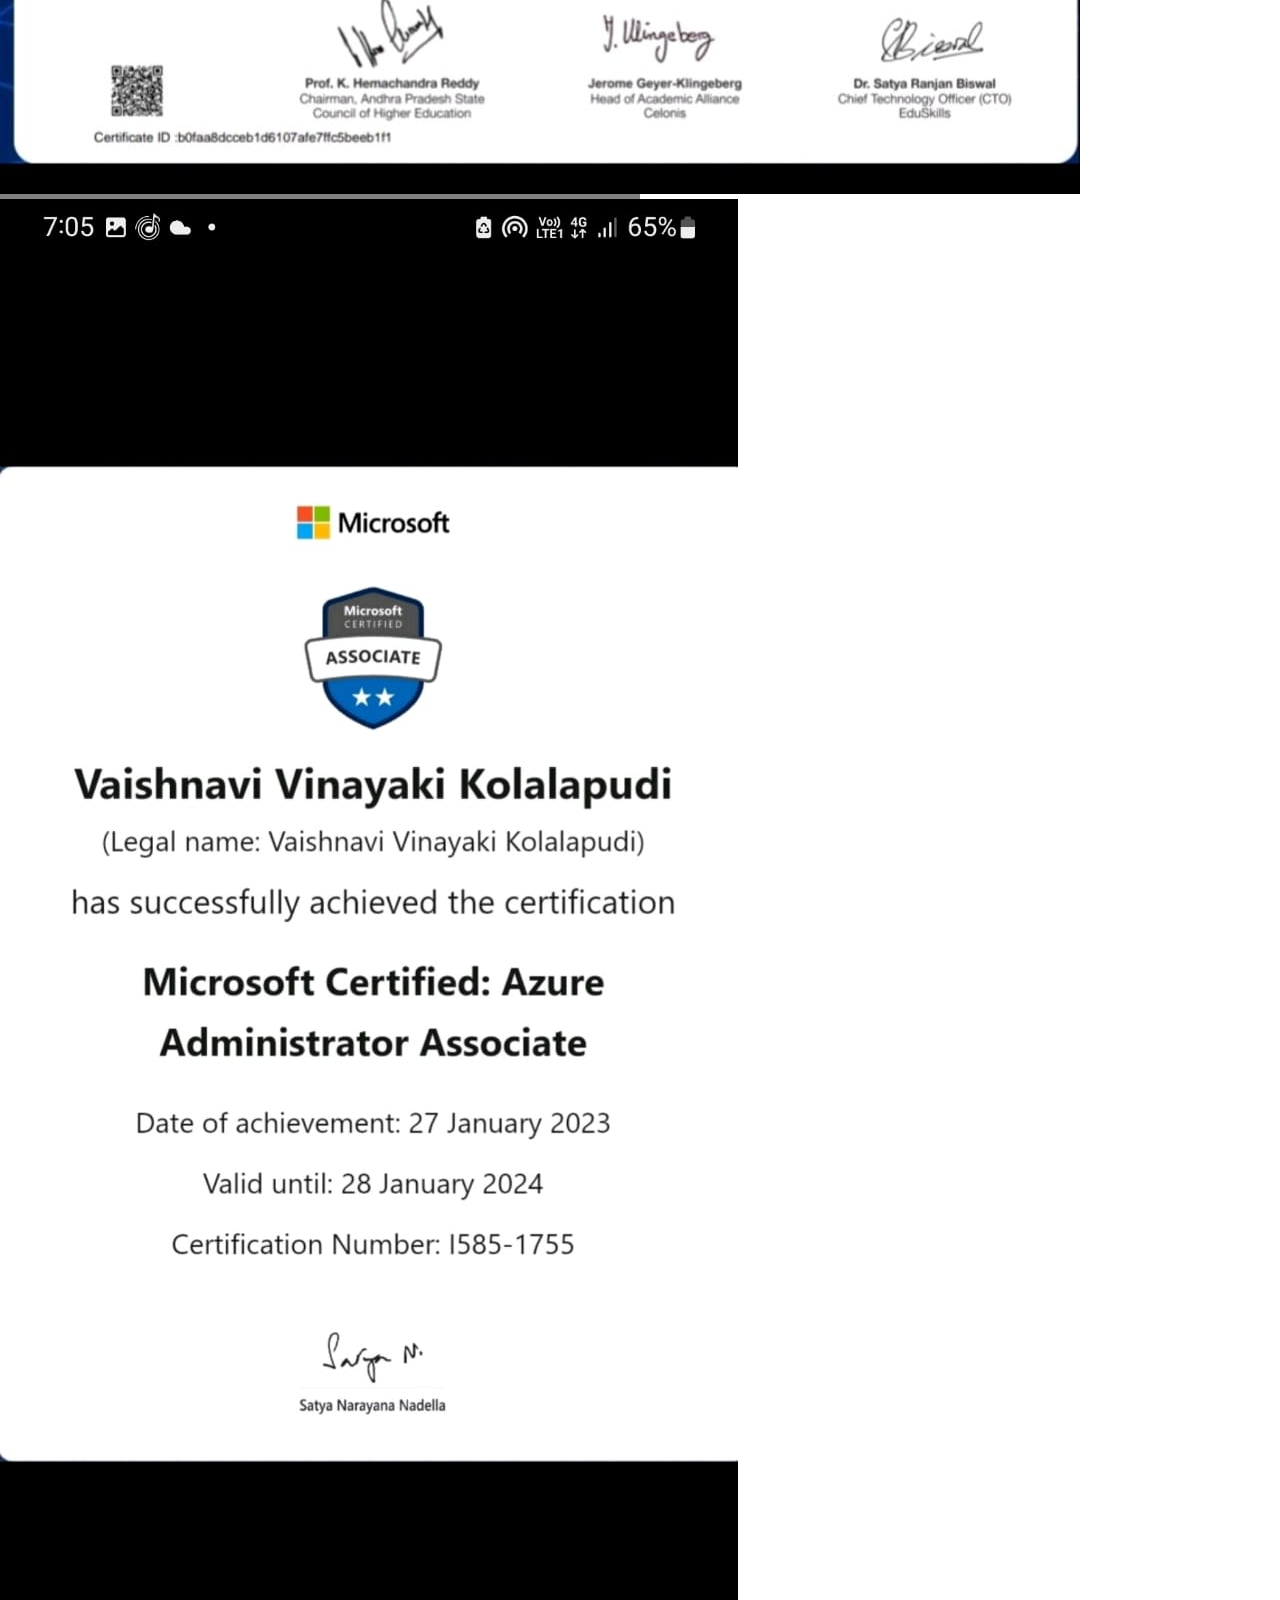
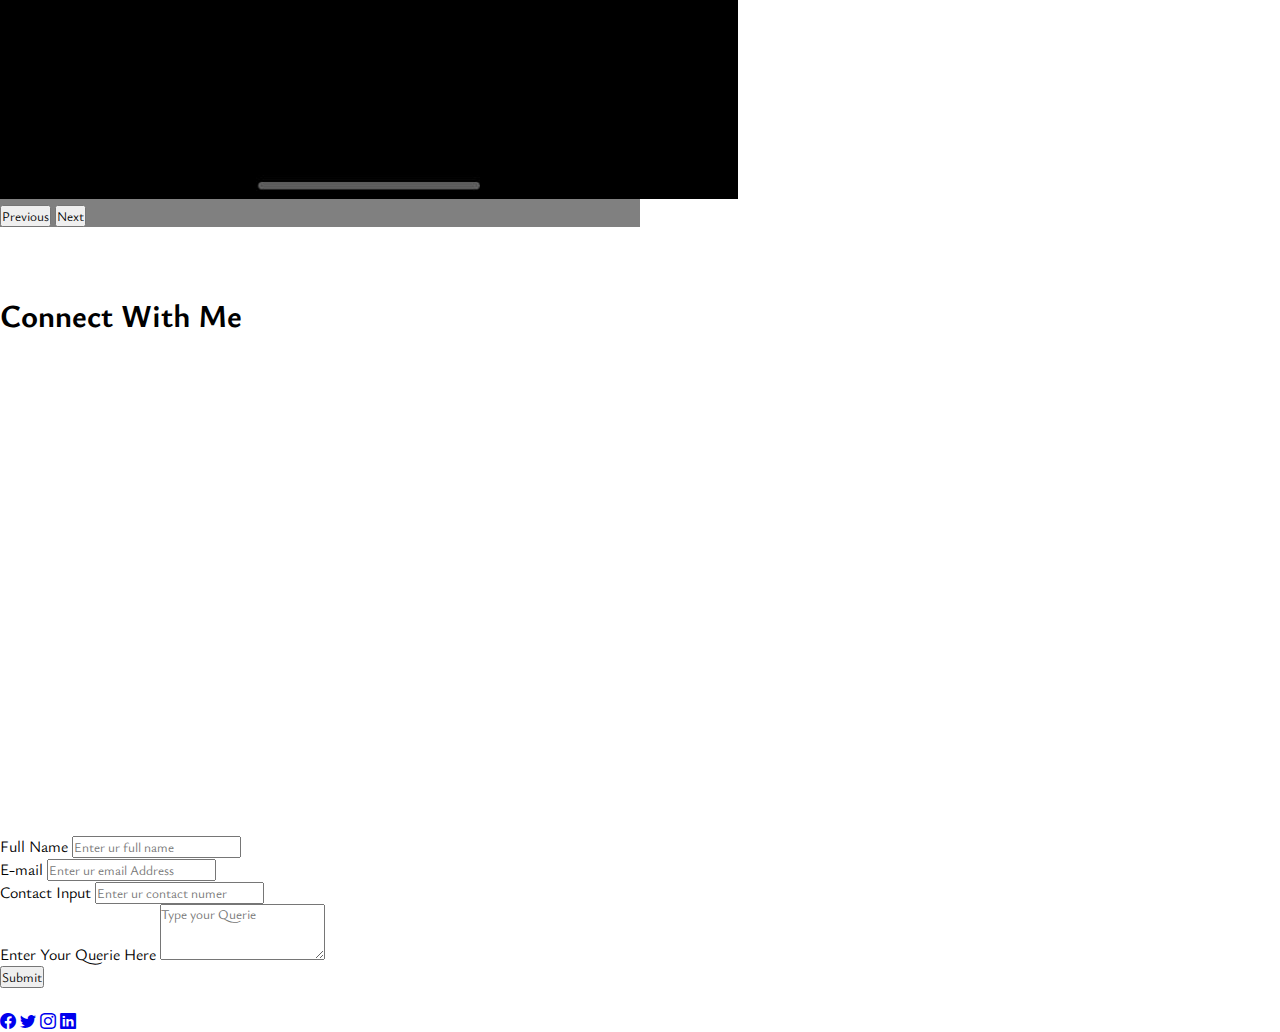
==== commit cb193b25: "Update index.html" ====
--- a/index.html
+++ b/index.html
@@ -56,21 +56,10 @@
         </div>
       </nav>
       
+
       
 
-      <section class="bannerBgImage about-container" id="home">
-        <div class="container-fluid">
-            <div class="row">
-                <div class="col-md-12 bannerText">
-                    <h2 class="bannerTitle animate__backInLeft animate__animated"> Hello </h2>
-                    <p class="bannerDesc">Welcome to my portfolio</p>
-                </div>
-            </div>
-        </div>
-      </section>
-      
-
-<!--       <section data-aos="fade-right" data-aos-duration="3000" id="about">
+      <section data-aos="fade-right" data-aos-duration="3000" id="about">
       <br><br><br>
         <div class="container about-container" style="top: 30px;" >
             <h1 class="text-center">About Me</h1>
@@ -115,7 +104,18 @@
                 </div>
             </div>
         </div>
-      </section> -->
+      </section> 
+
+     <section class="bannerBgImage about-container" id="home">
+        <div class="container-fluid">
+            <div class="row">
+                <div class="col-md-12 bannerText">
+                    <h2 class="bannerTitle animate__backInLeft animate__animated"> Hello </h2>
+                    <p class="bannerDesc">Welcome to my portfolio</p>
+                </div>
+            </div>
+        </div>
+      </section>
 
 
 
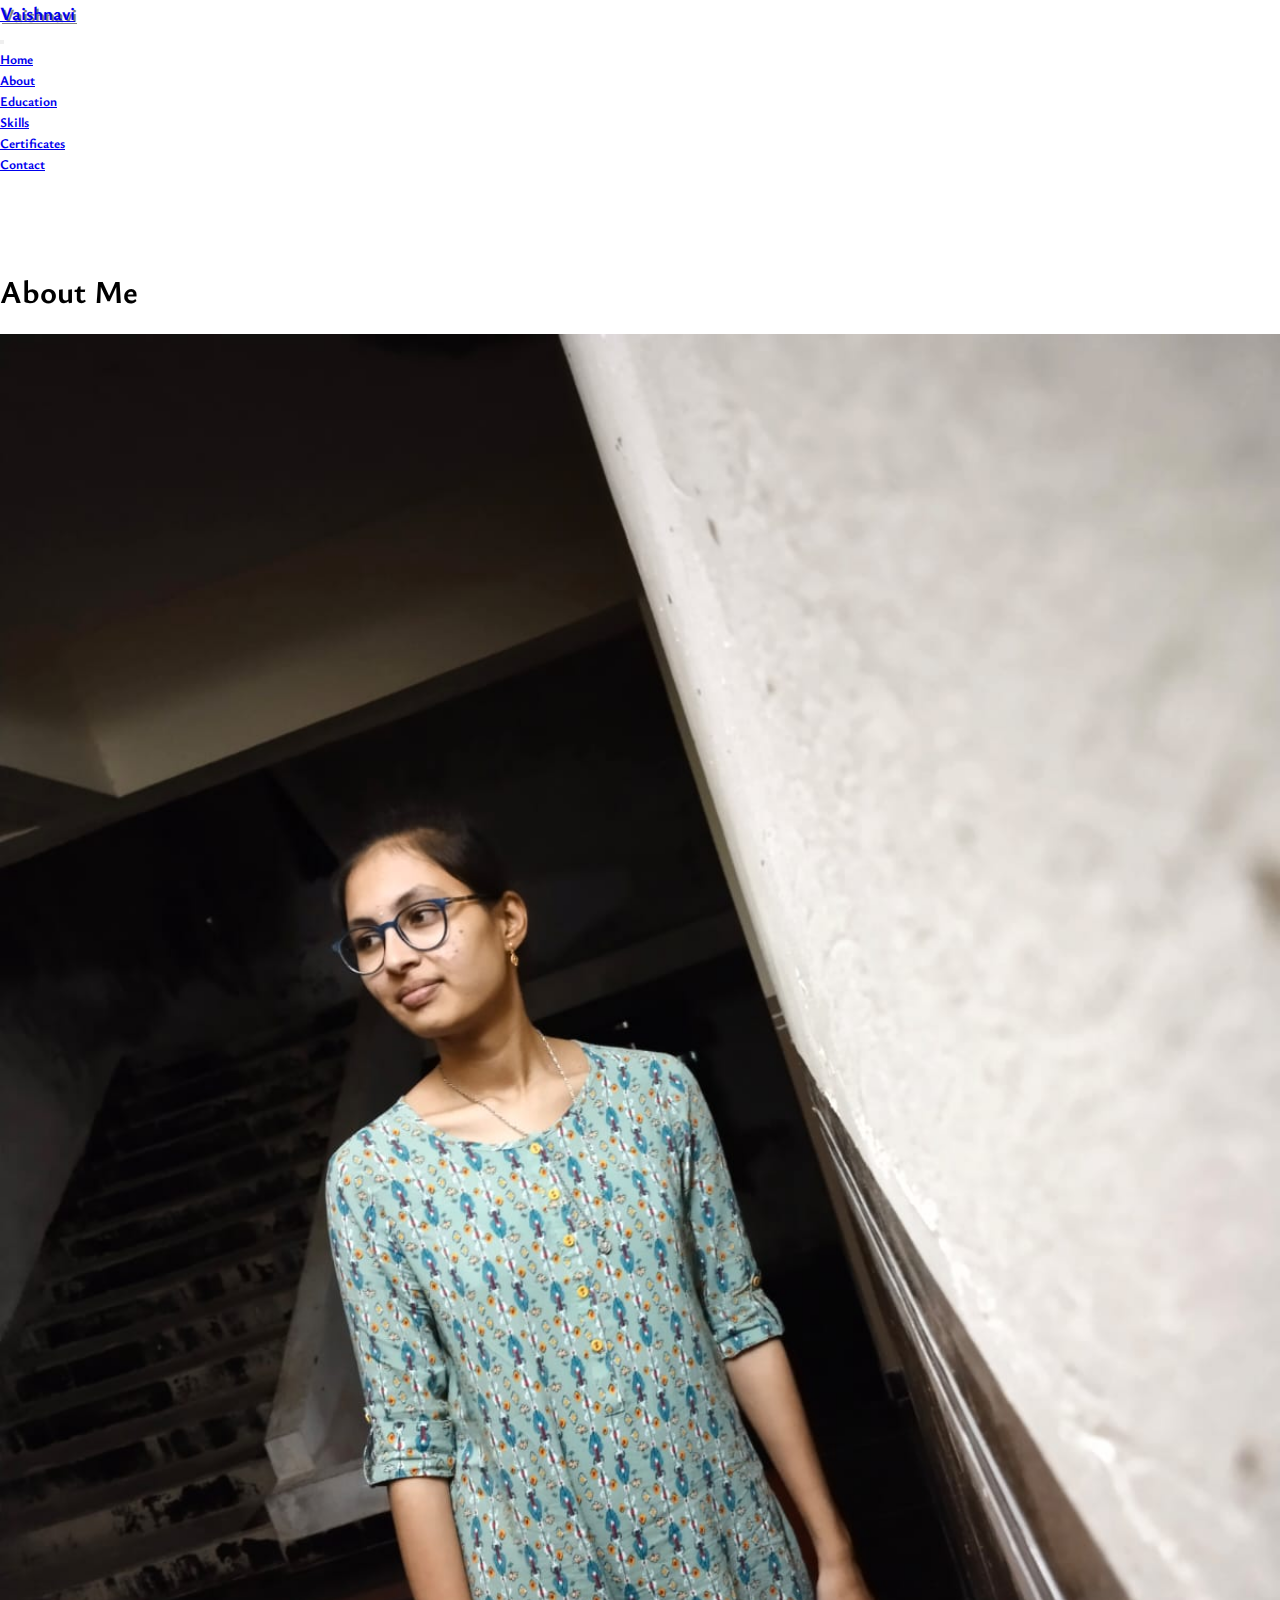
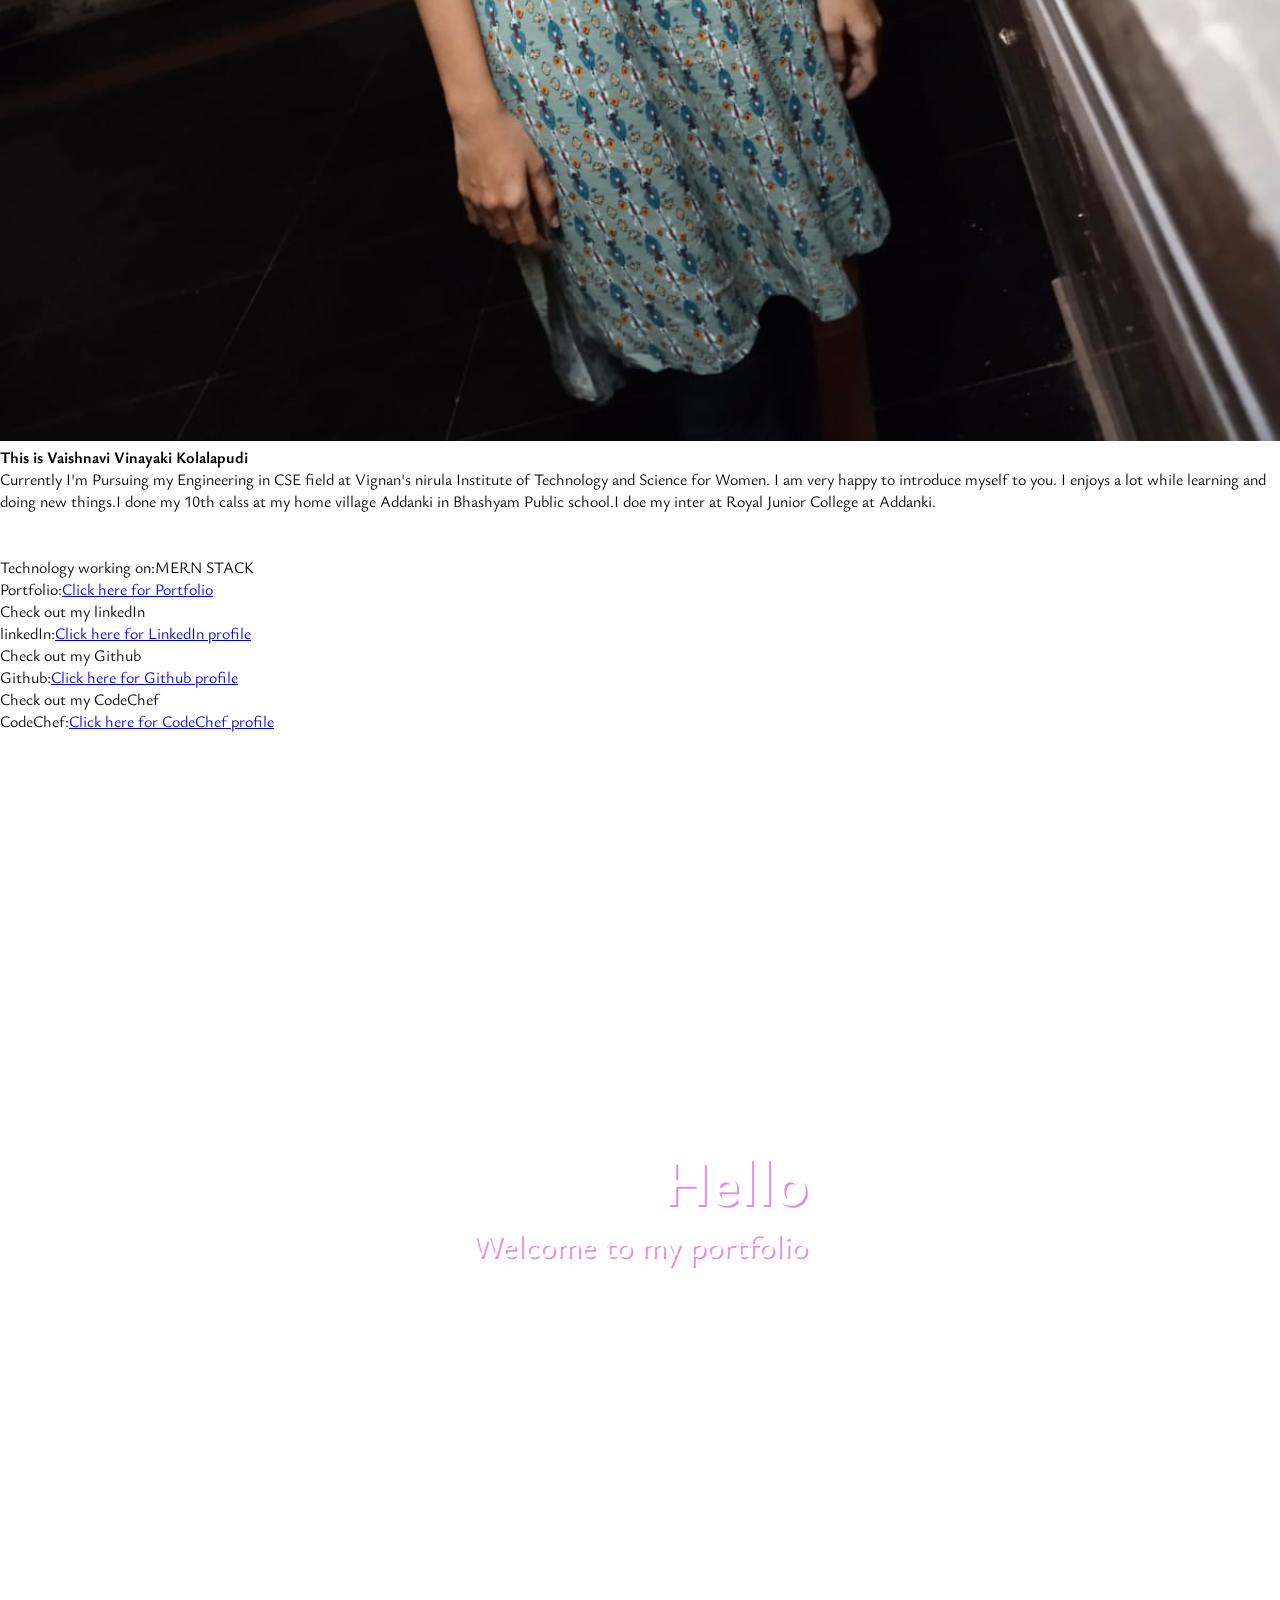
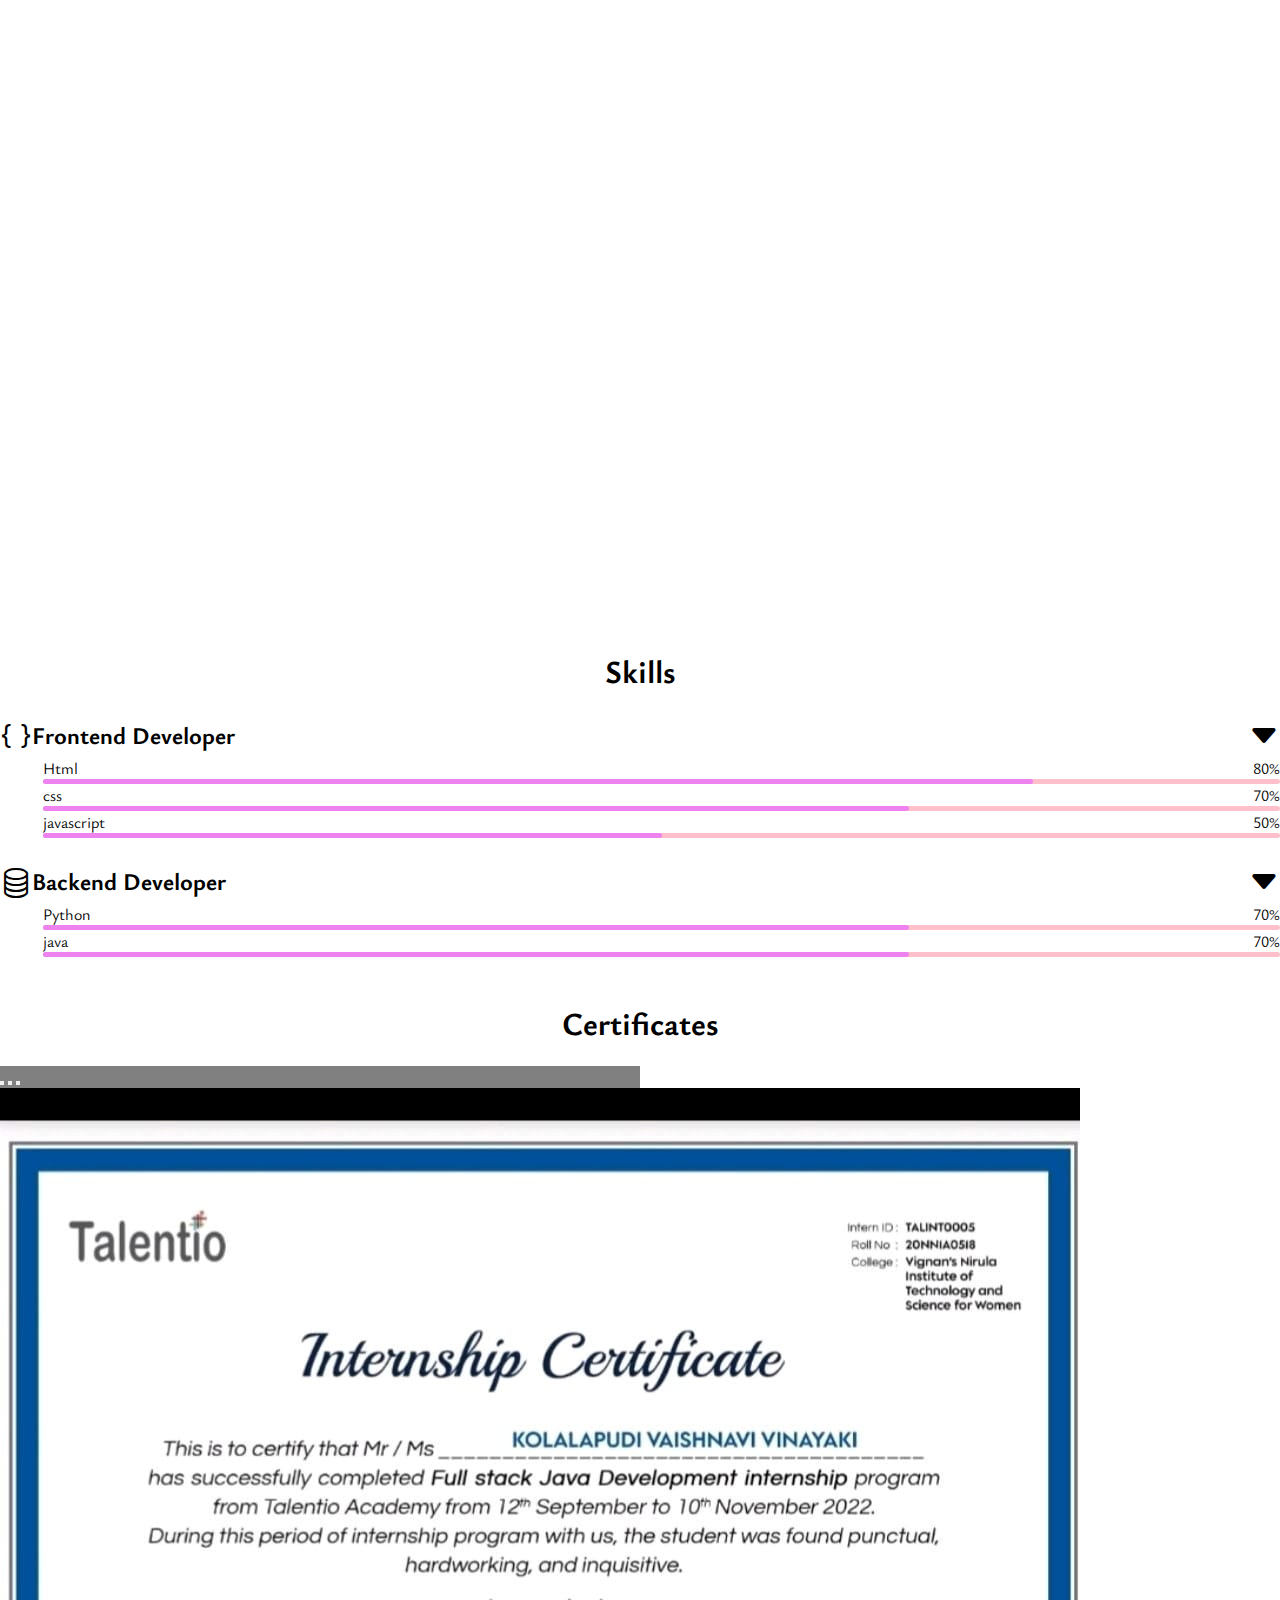
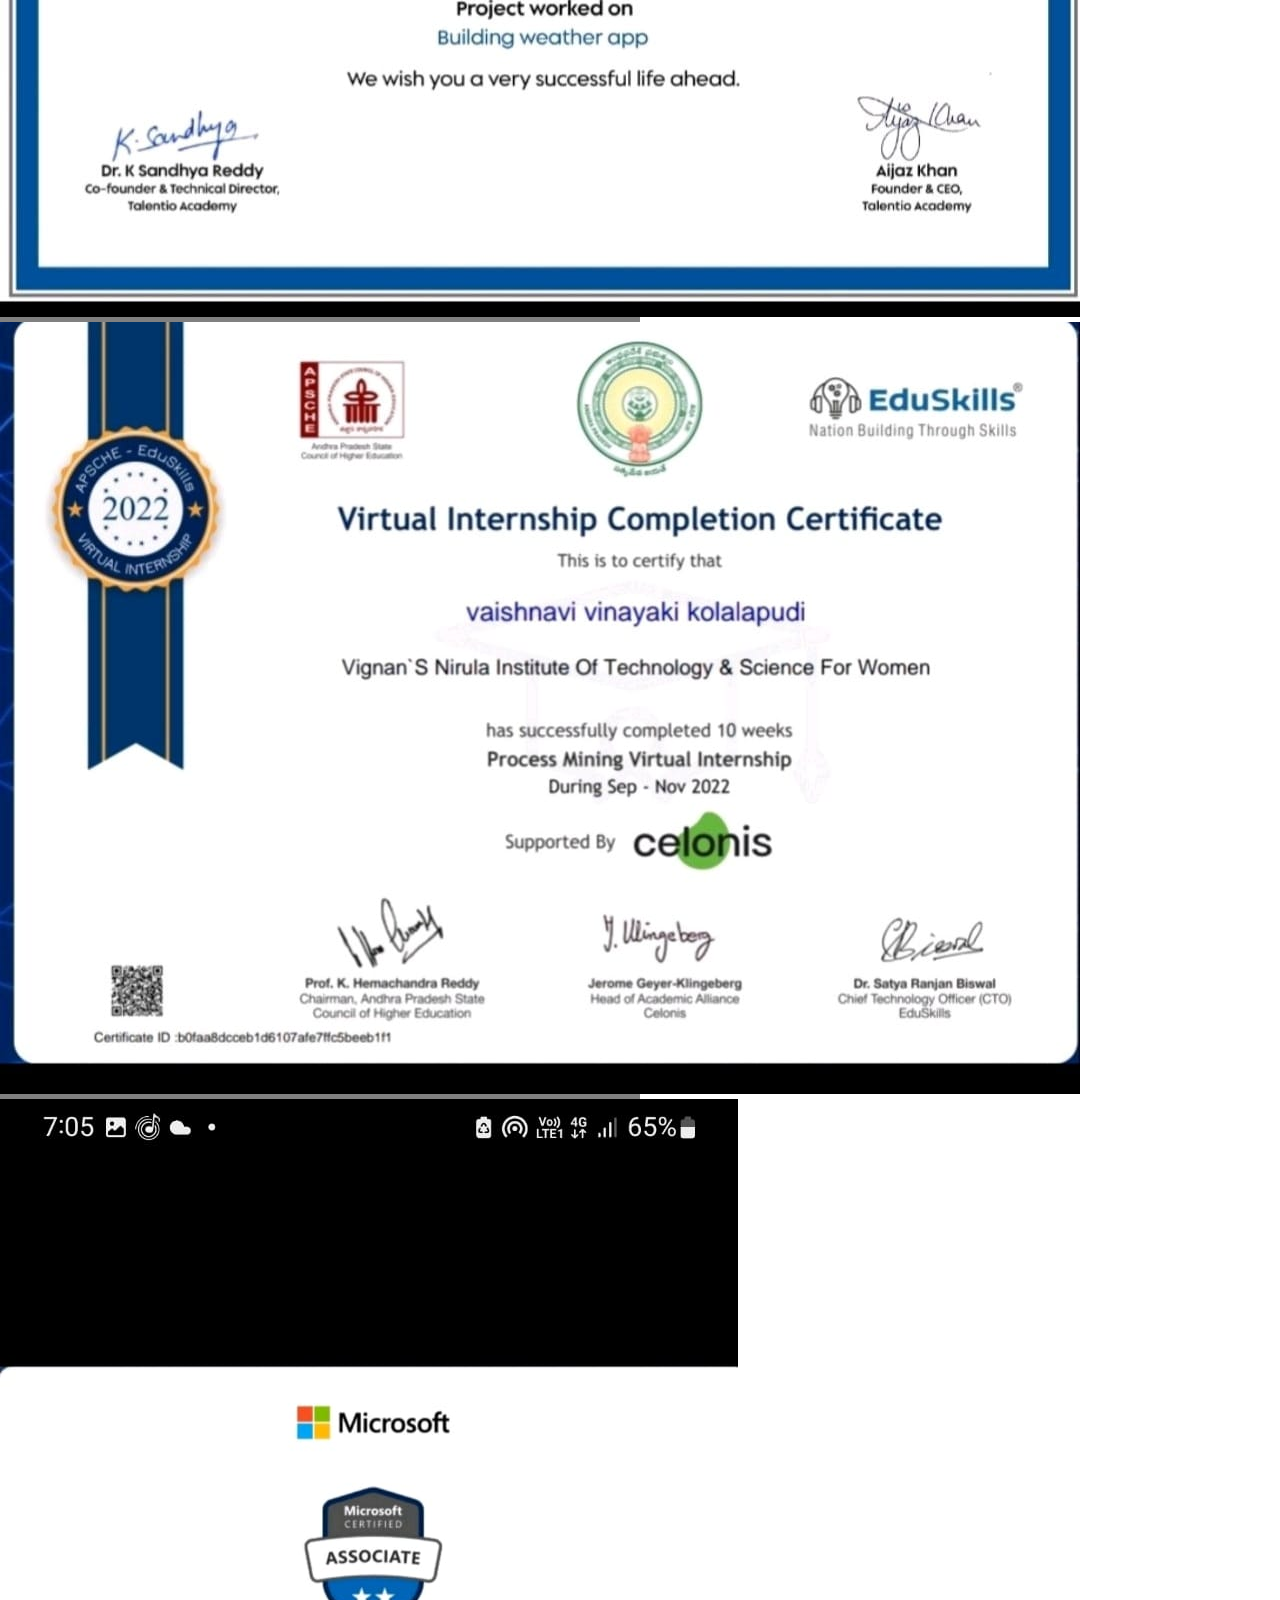
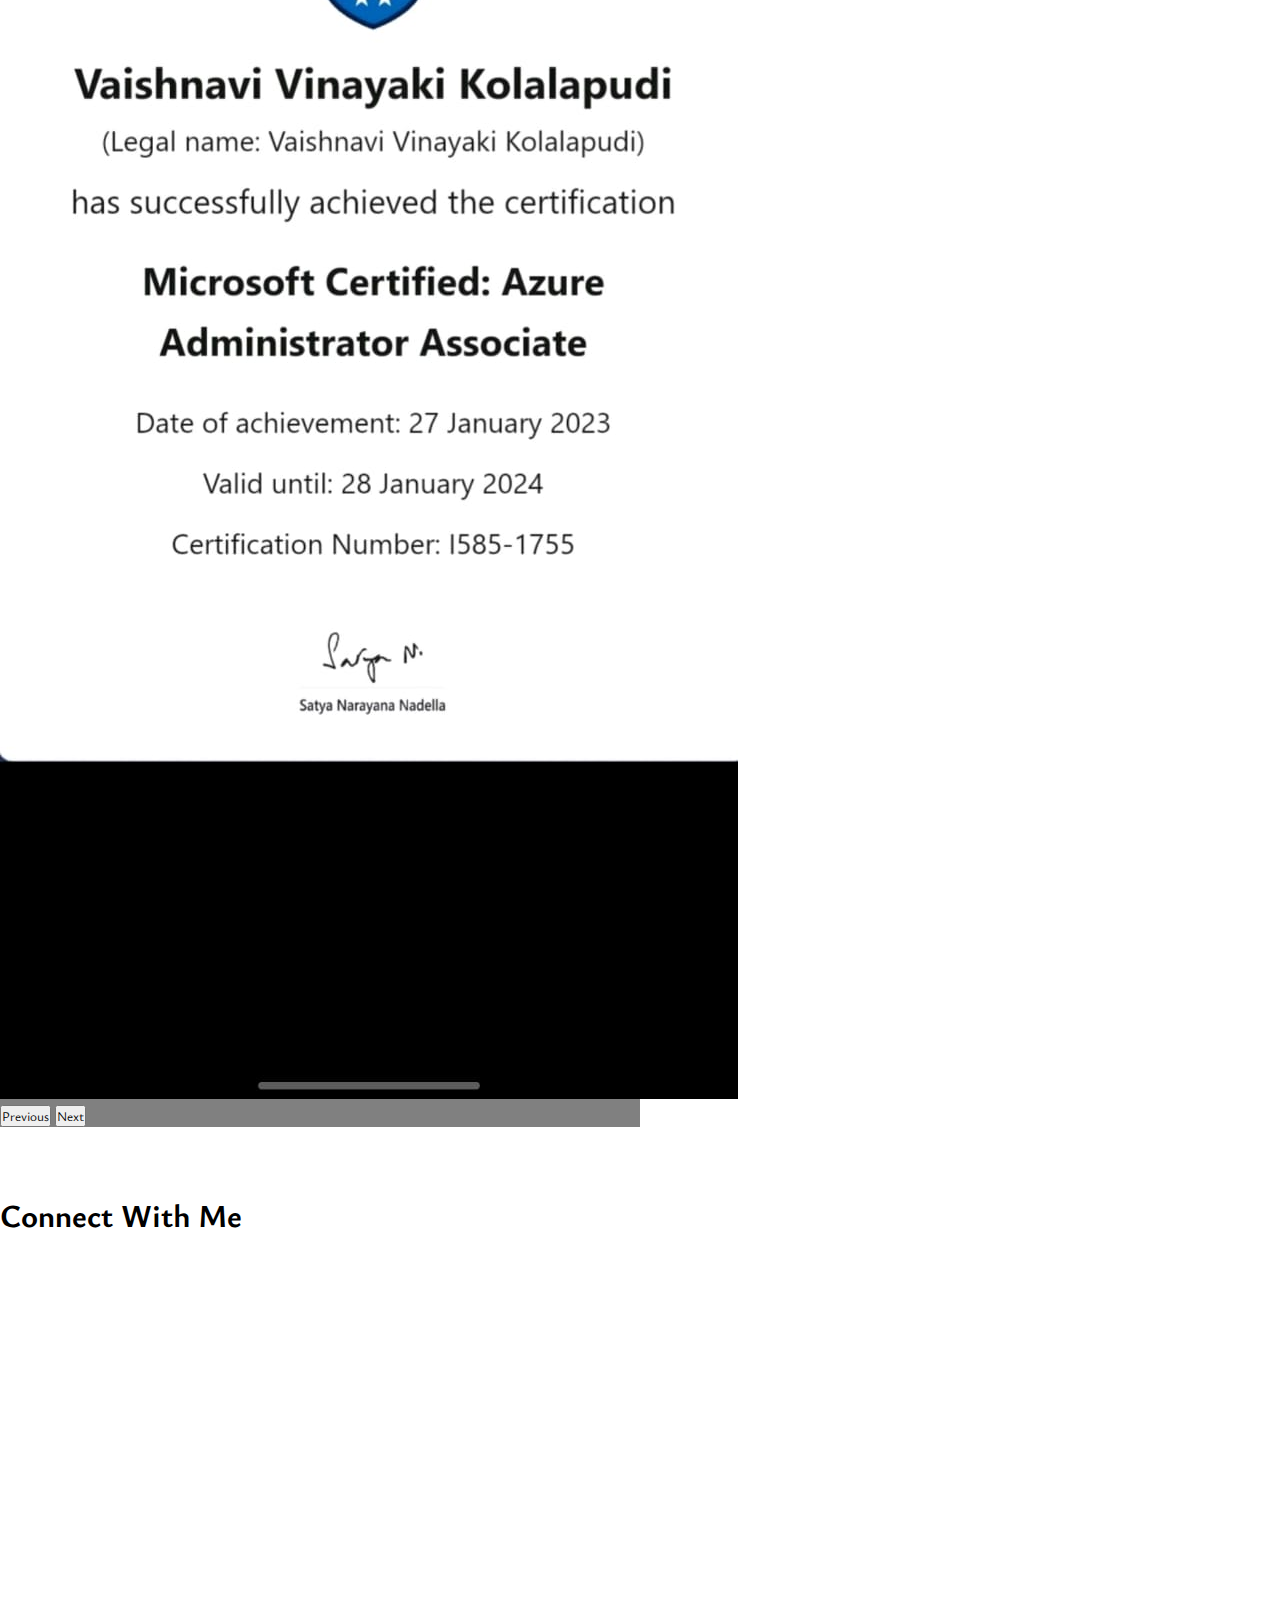
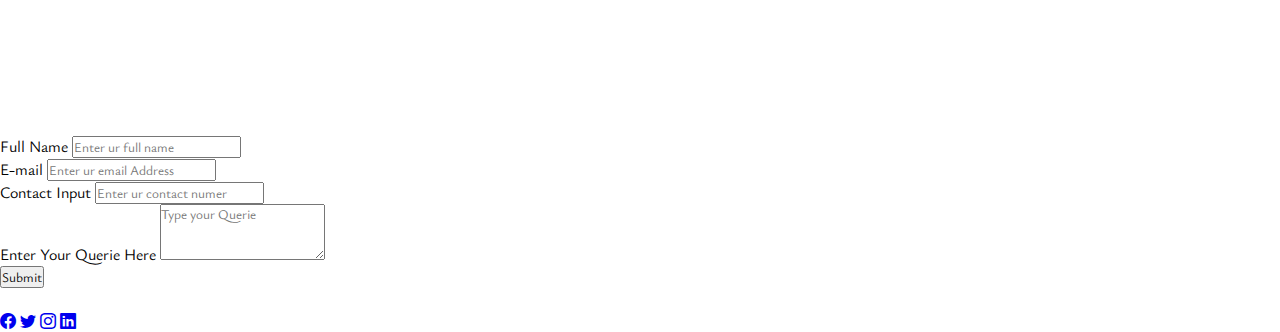
==== commit e0db33ef: "Update index.html" ====
--- a/index.html
+++ b/index.html
@@ -106,7 +106,7 @@
         </div>
       </section> 
 
-     <section class="bannerBgImage about-container" id="home">
+     <section class="baBgImage about-container" id="home">
         <div class="container-fluid">
             <div class="row">
                 <div class="col-md-12 bannerText">
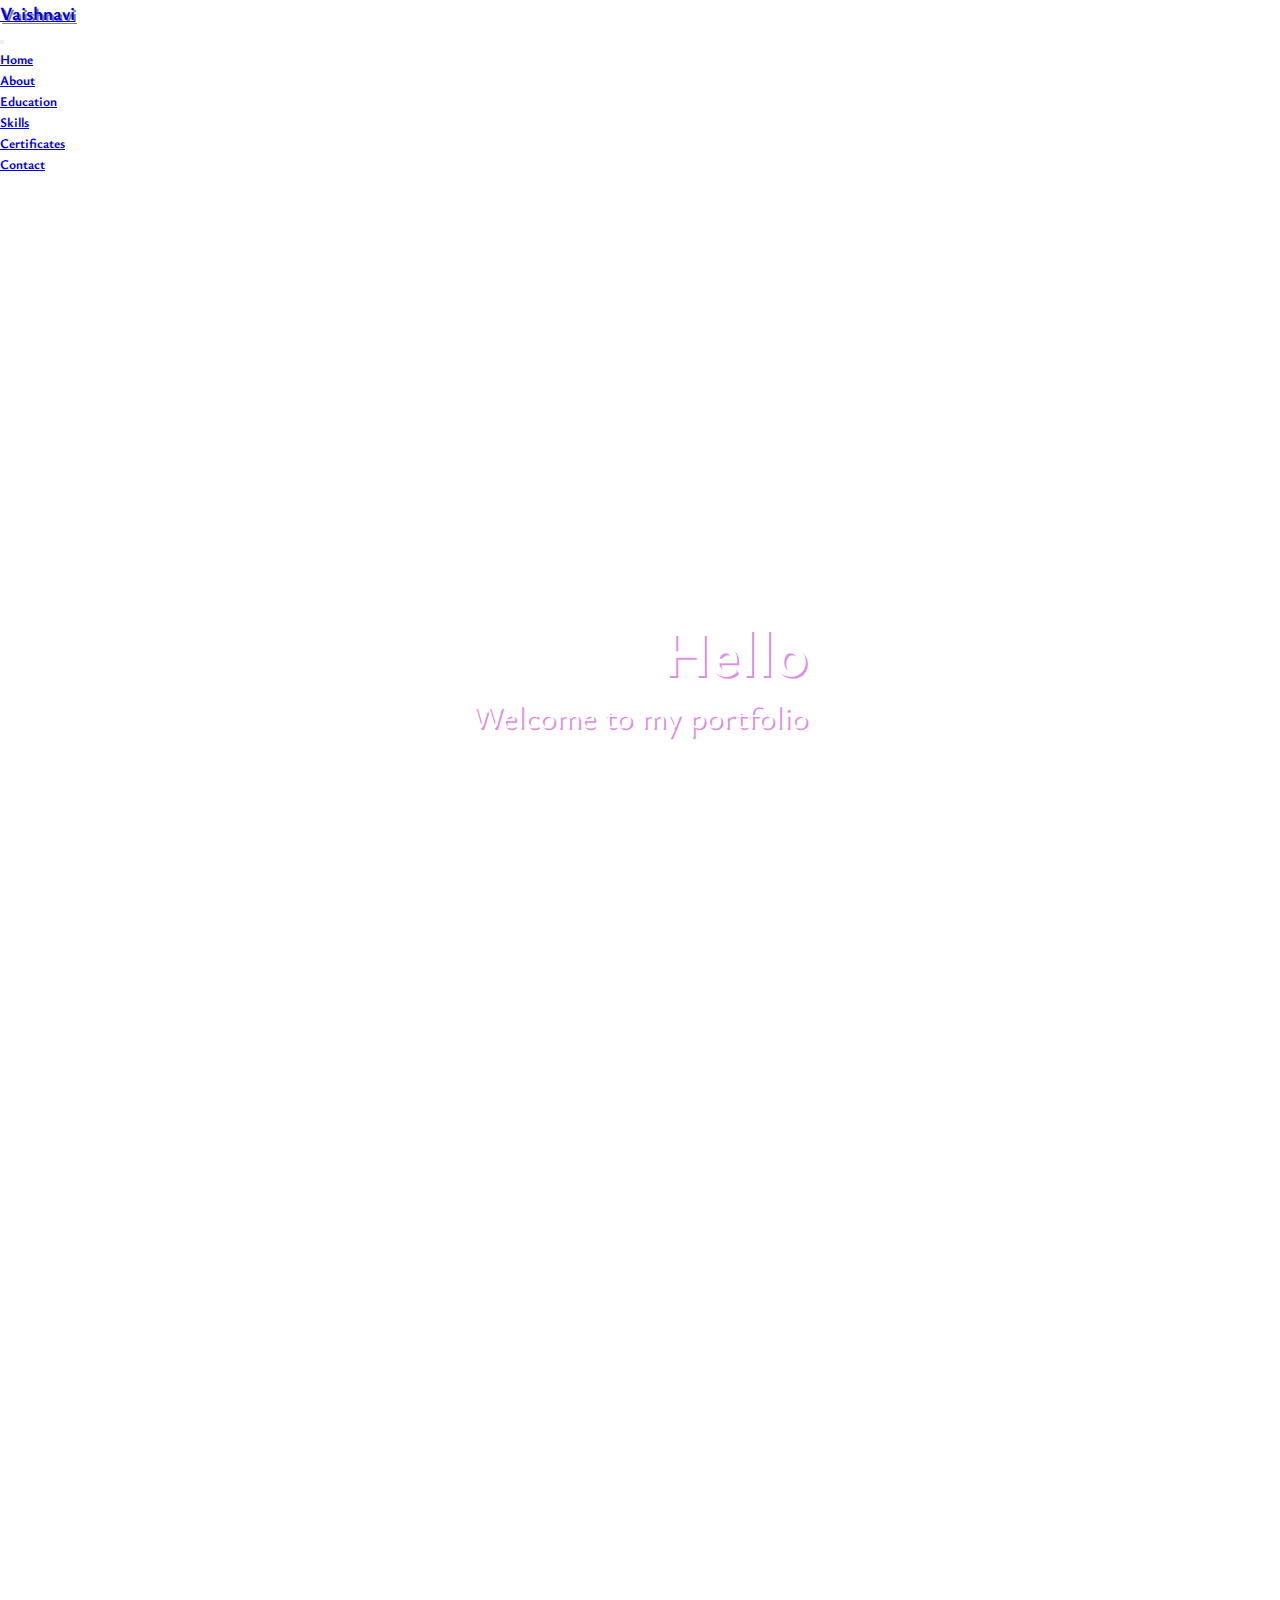
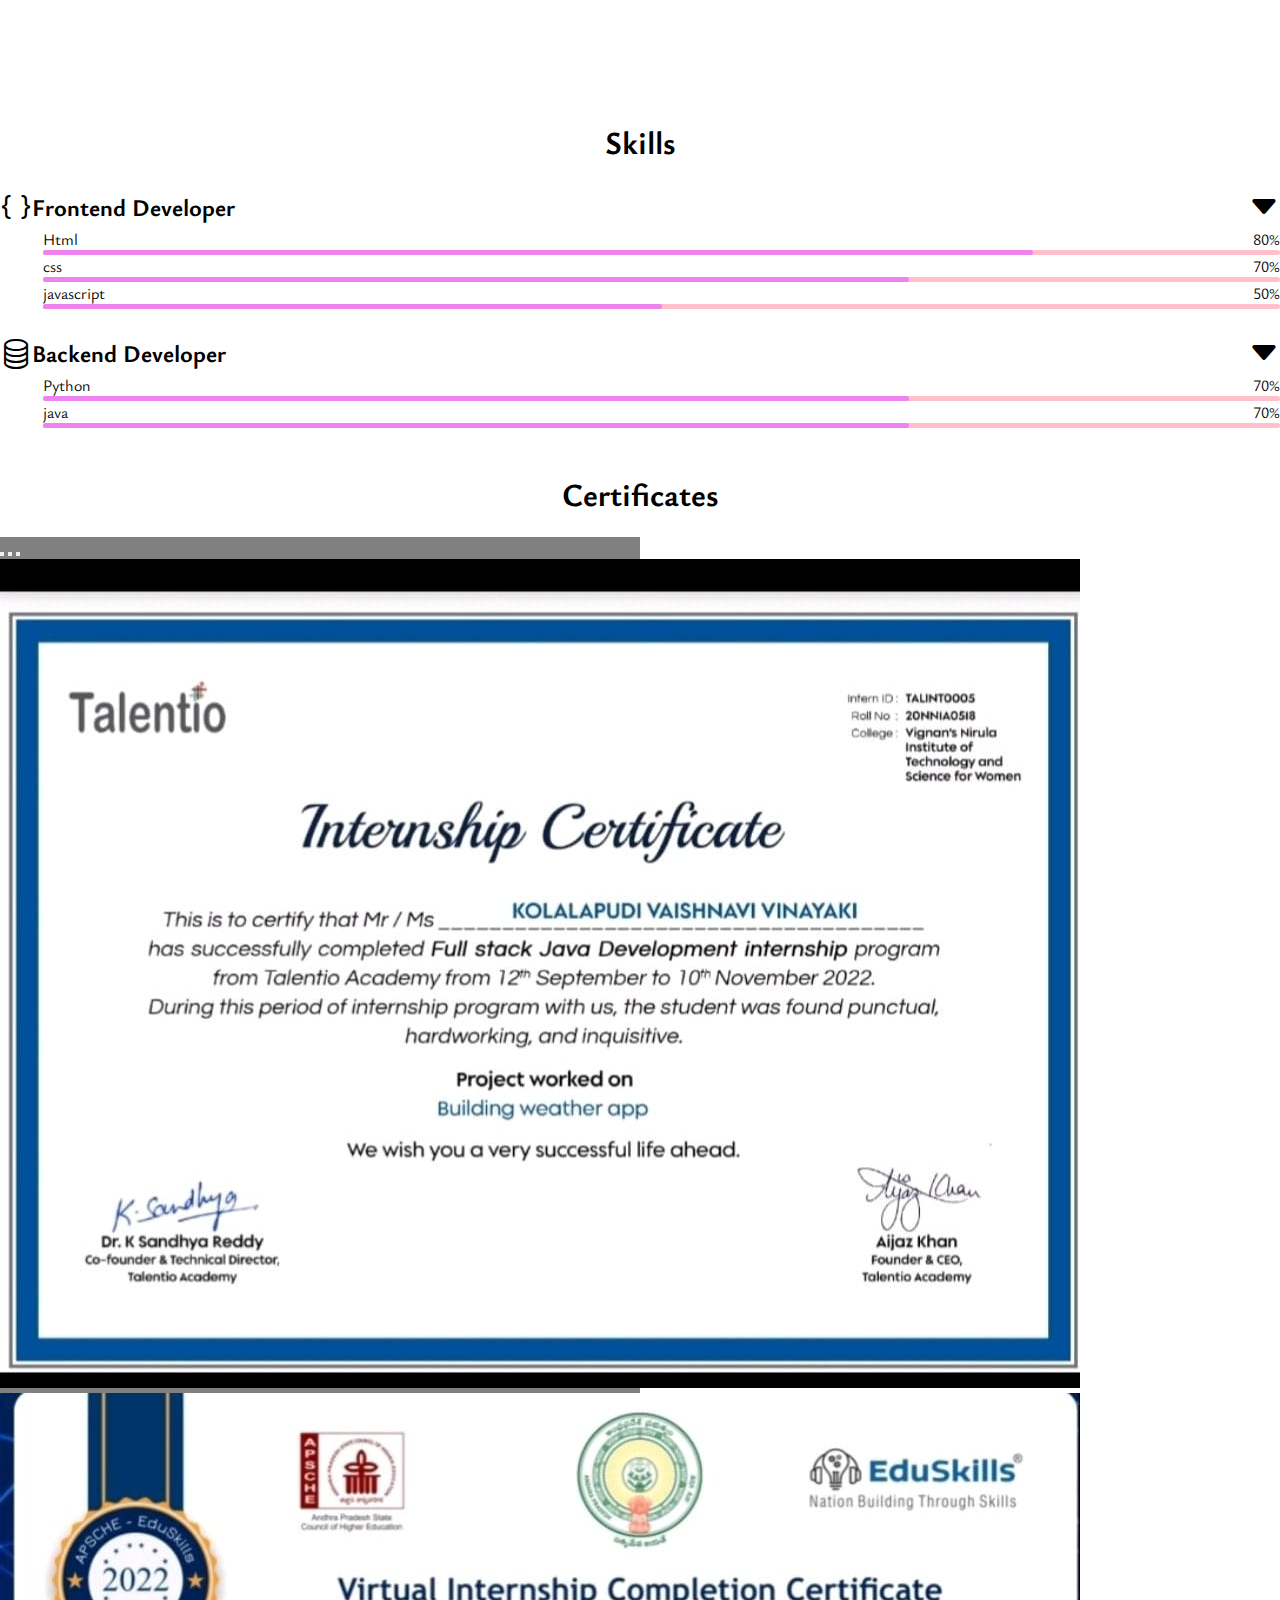
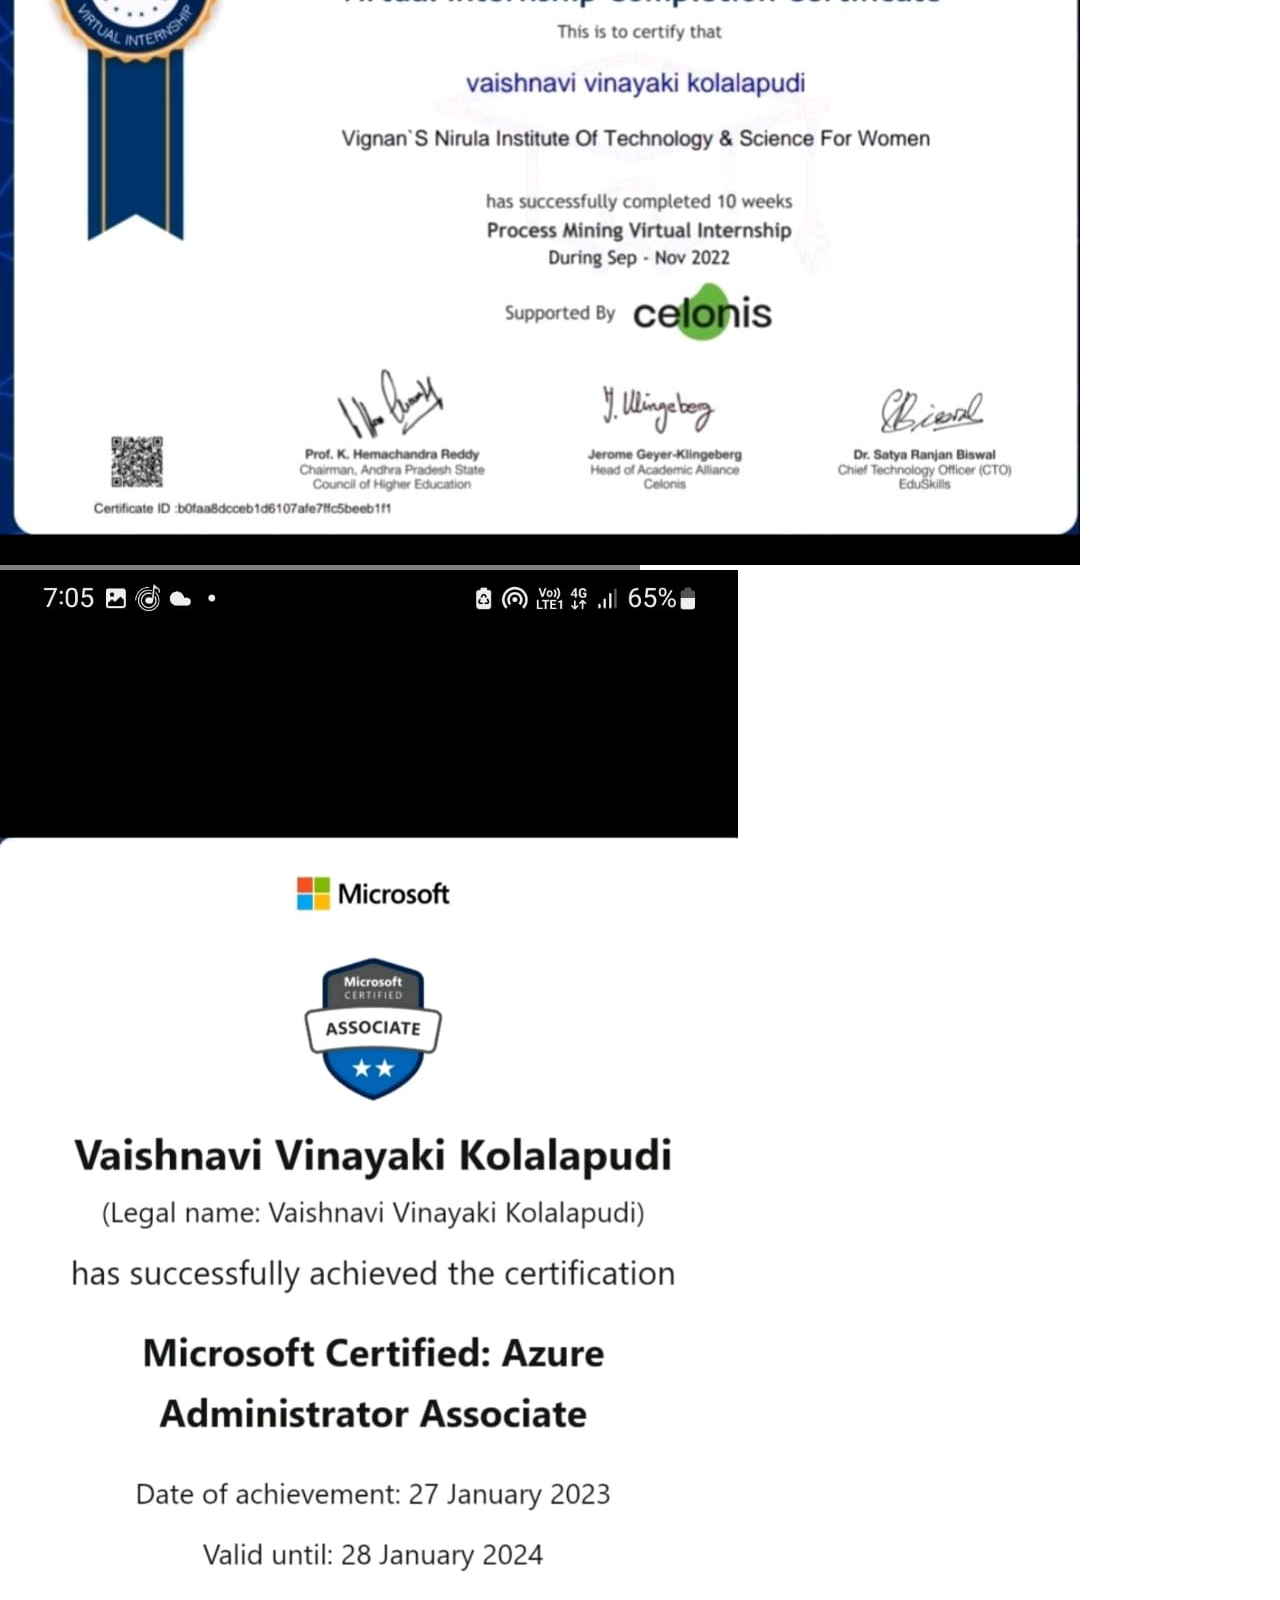
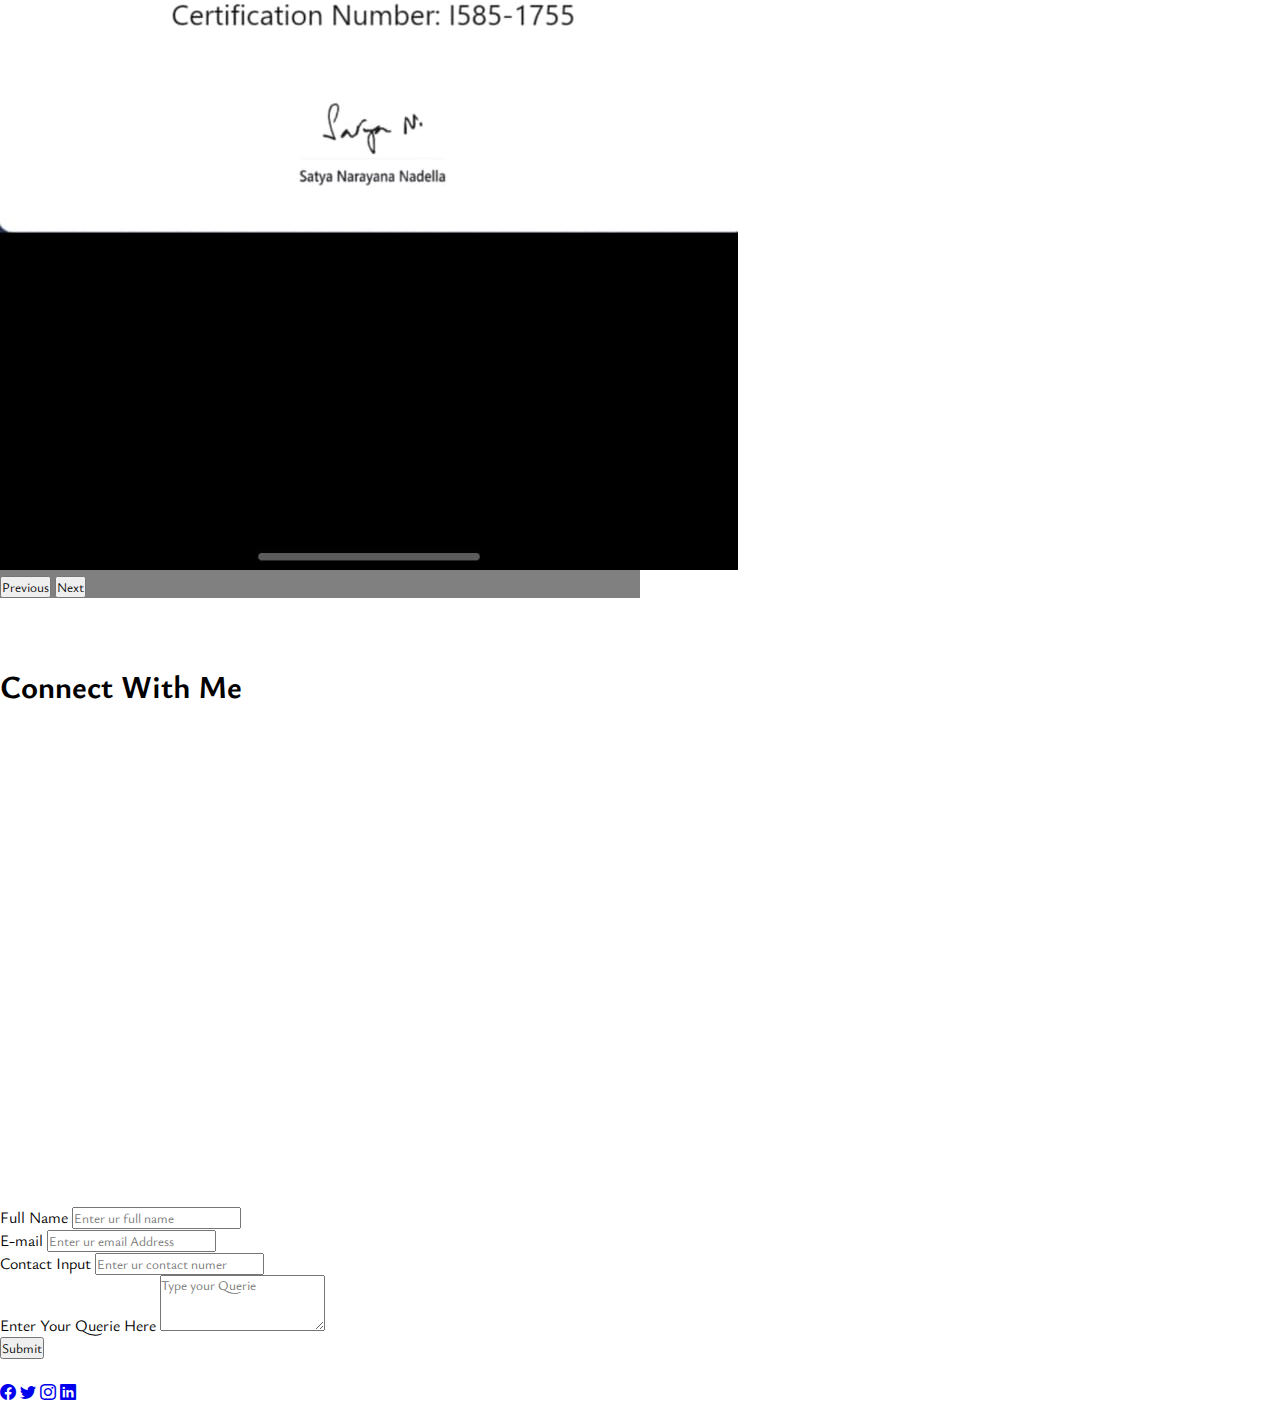
==== commit dc441179: "Update index.html" ====
--- a/index.html
+++ b/index.html
@@ -57,9 +57,8 @@
       </nav>
       
 
-      
-
-      <section data-aos="fade-right" data-aos-duration="3000" id="about">
+    
+<!--       <section data-aos="fade-right" data-aos-duration="3000" id="about">
       <br><br><br>
         <div class="container about-container" style="top: 30px;" >
             <h1 class="text-center">About Me</h1>
@@ -105,7 +104,7 @@
             </div>
         </div>
       </section> 
-
+ -->
      <section class="baBgImage about-container" id="home">
         <div class="container-fluid">
             <div class="row">
--- a/css/style.css
+++ b/css/style.css
@@ -14,7 +14,7 @@
 .baBgImage{
     height: 100vh;
     width: 100;
-    background-image: url("bgimage1.jpg");
+    background-image: url("https://vui.unsplash.com/resize?height=256&quality=60&type=auto&url=https%3A%2F%2Fsearched-images.s3.us-west-2.amazonaws.com%2F0669c575-29d1-4be8-9fd7-733acd78d0e0%3FX-Amz-Algorithm%3DAWS4-HMAC-SHA256%26X-Amz-Credential%3DAKIAQ4GRIA4Q6KECABEK%252F20230723%252Fus-west-2%252Fs3%252Faws4_request%26X-Amz-Date%3D20230723T110719Z%26X-Amz-Expires%3D86400%26X-Amz-SignedHeaders%3Dhost%26X-Amz-Signature%3Dd7066c8f6d4a30c8e541a4c1afb7b6c7dab62b7e0c1b267fc8b6e9ad8f237700&sign=fAJrJgVd-a7B5fd5MyYDYVc4uDvGG783lCkWRpgwu_o");
     background-size: cover;
 }
 .bannerText{
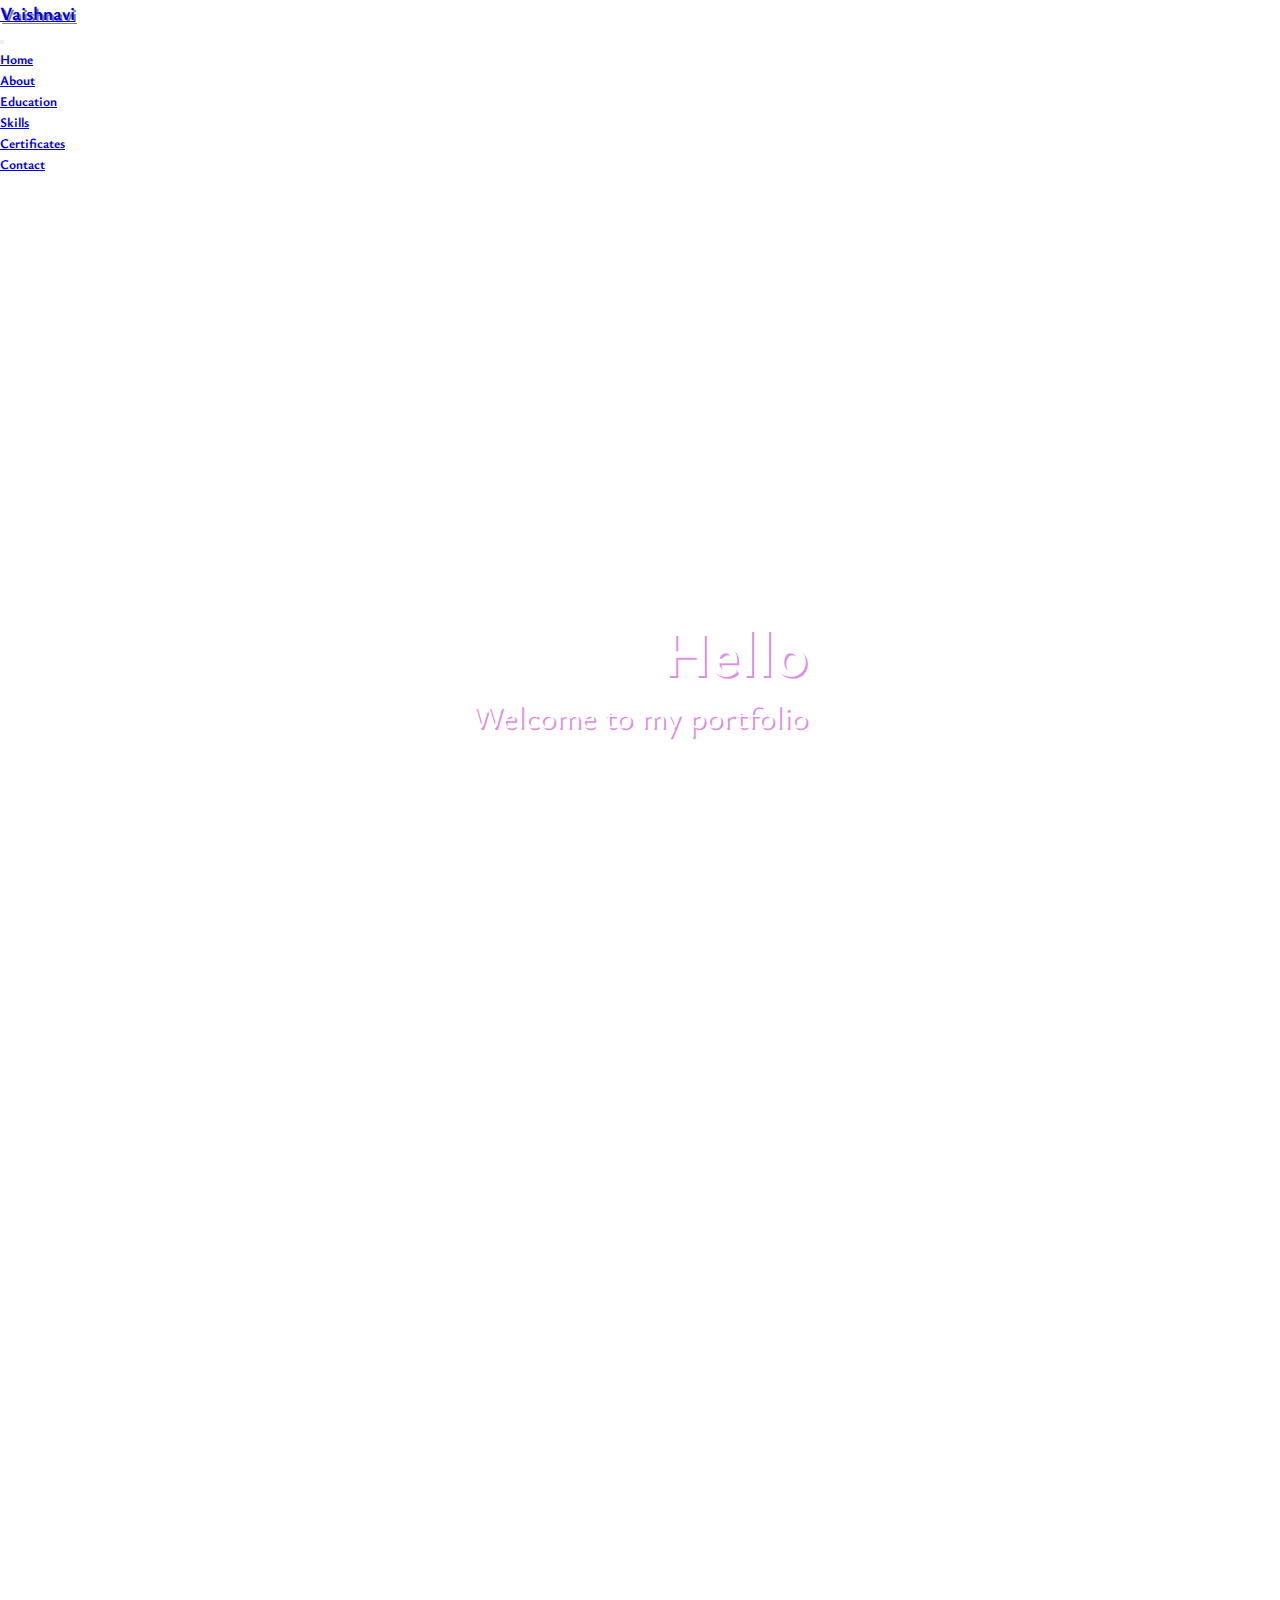
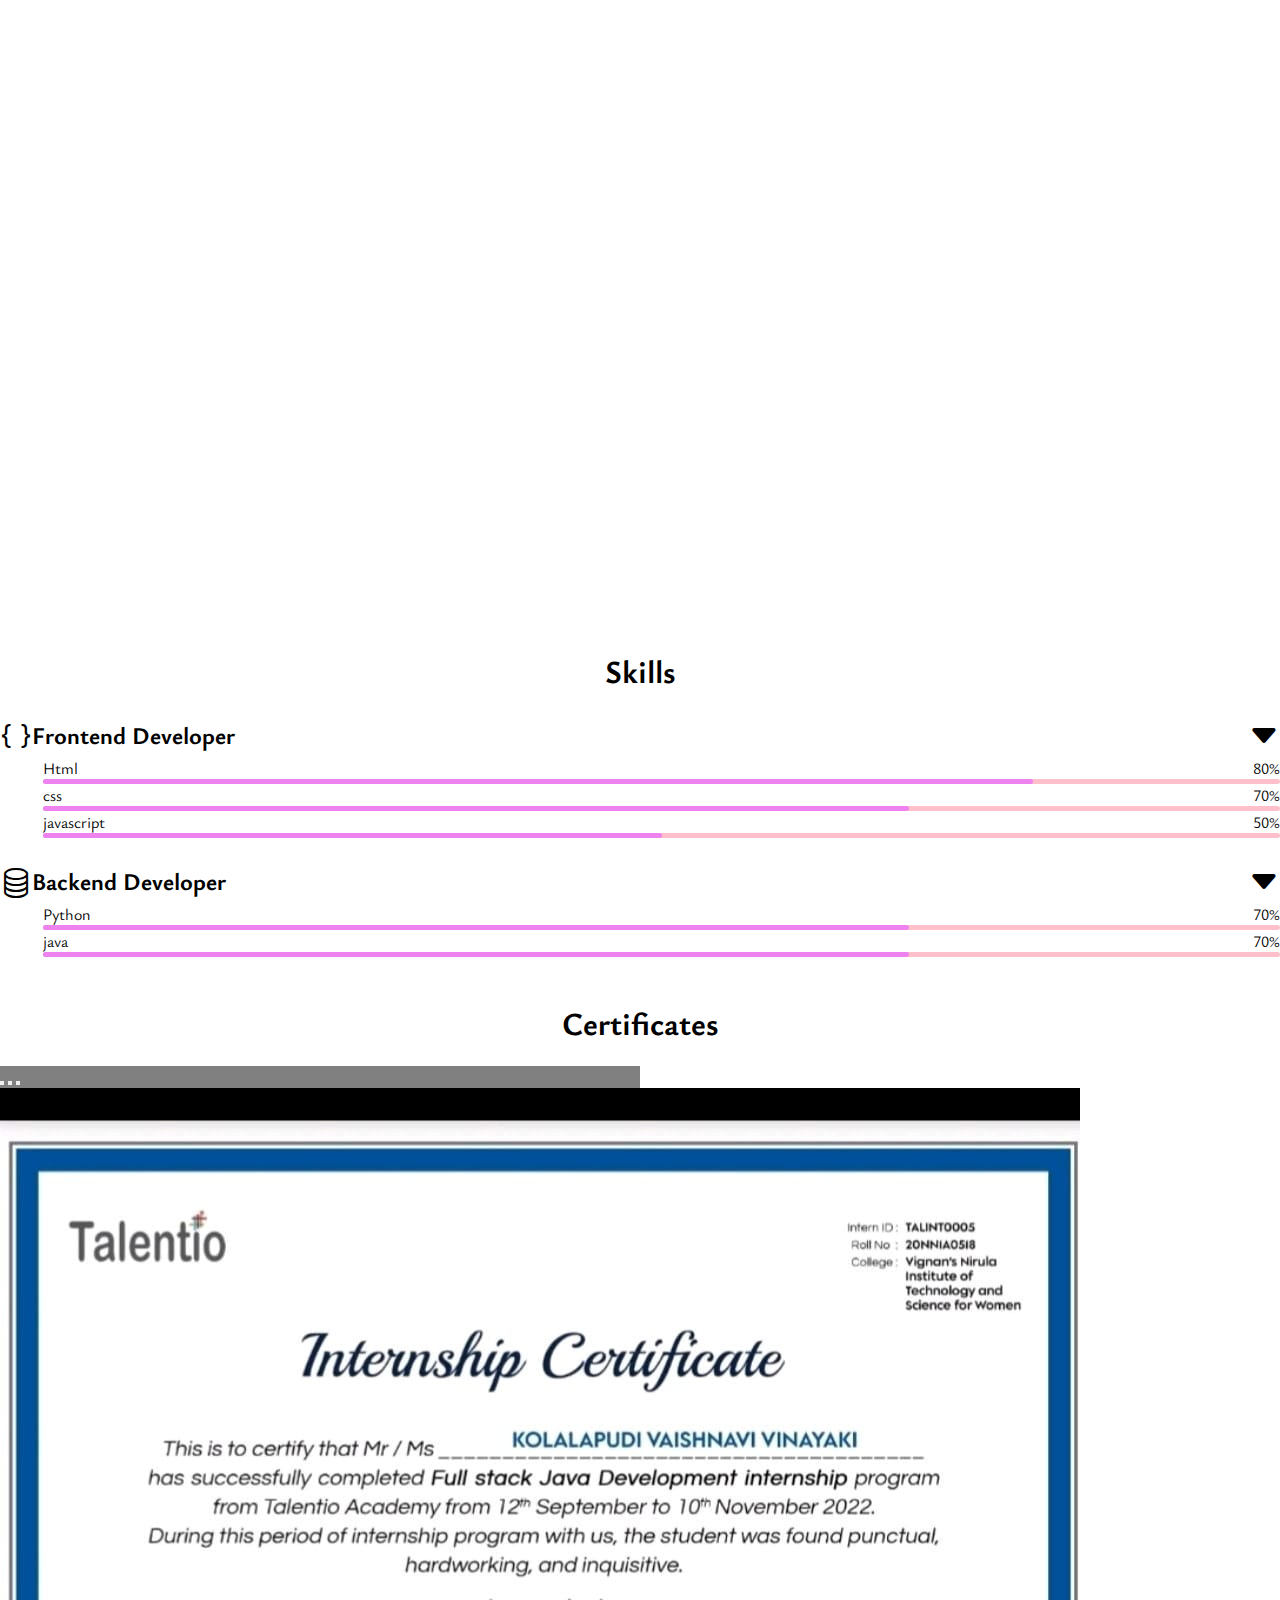
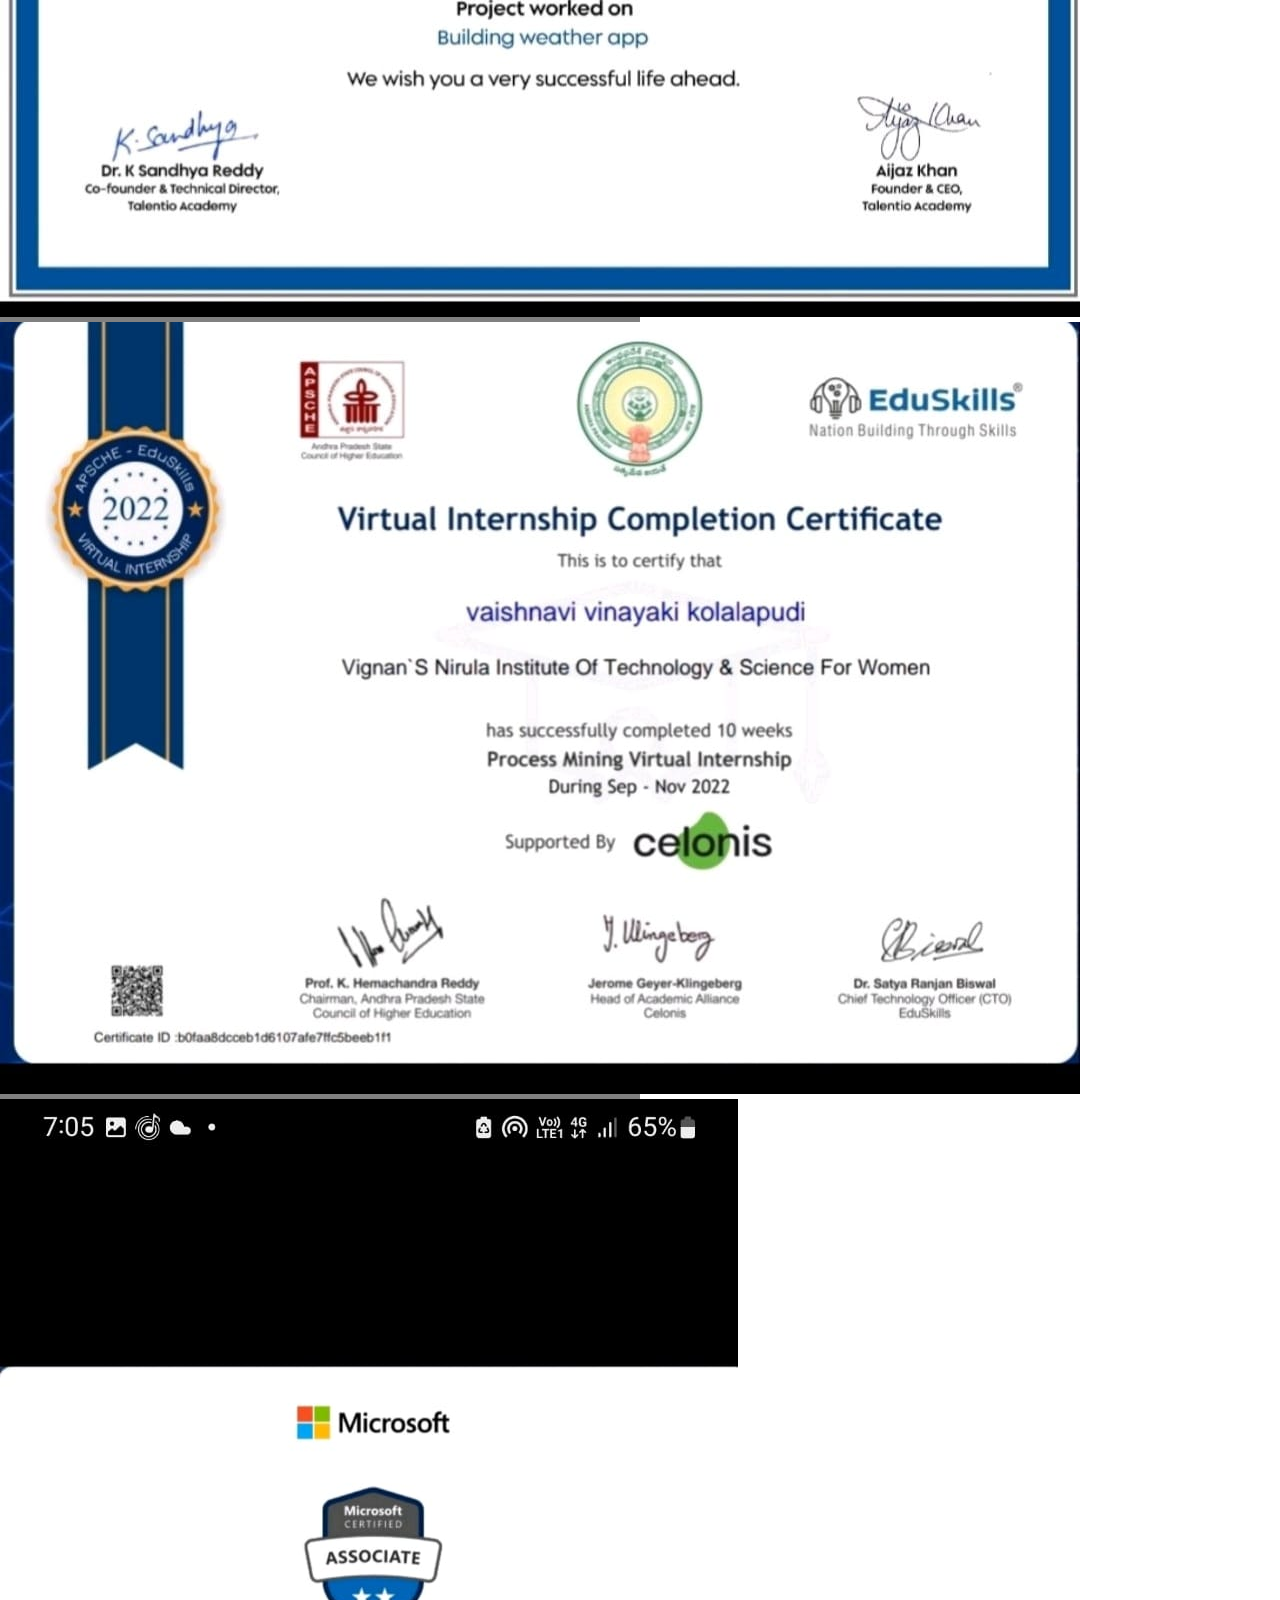
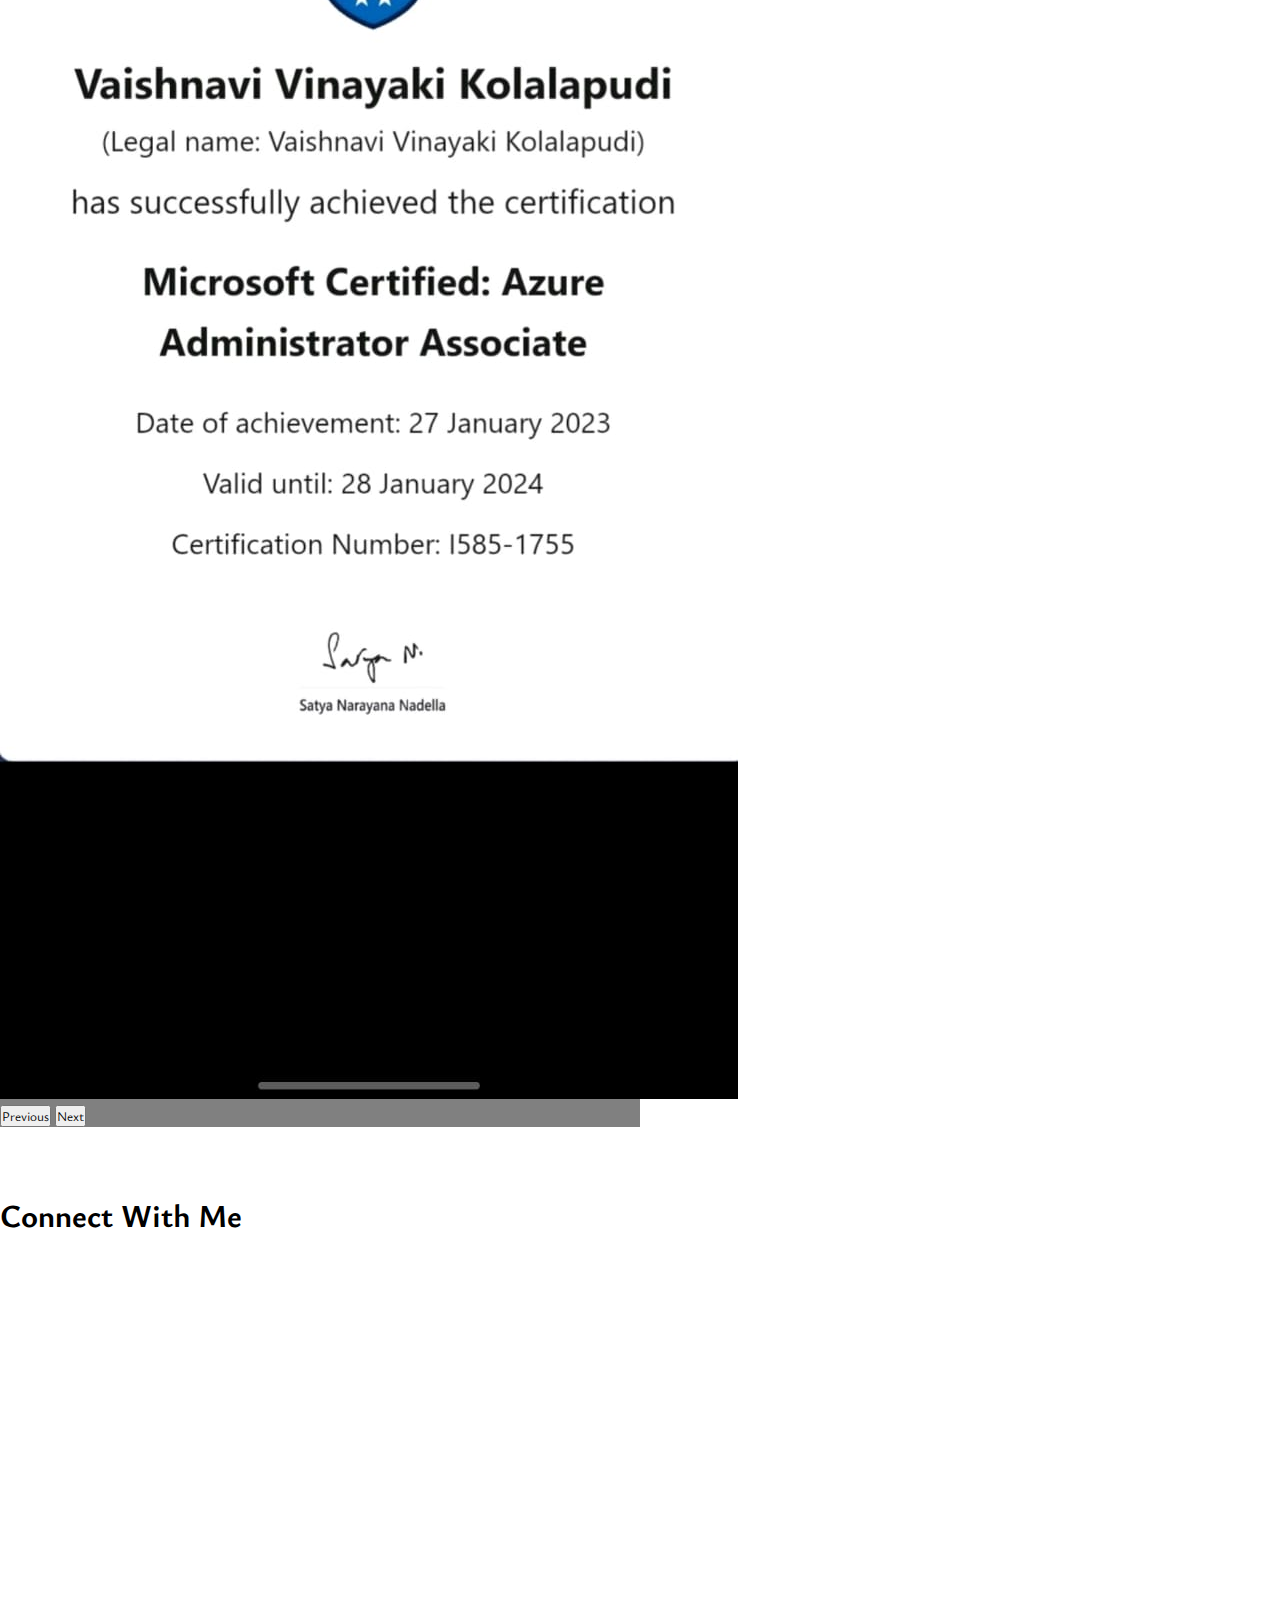
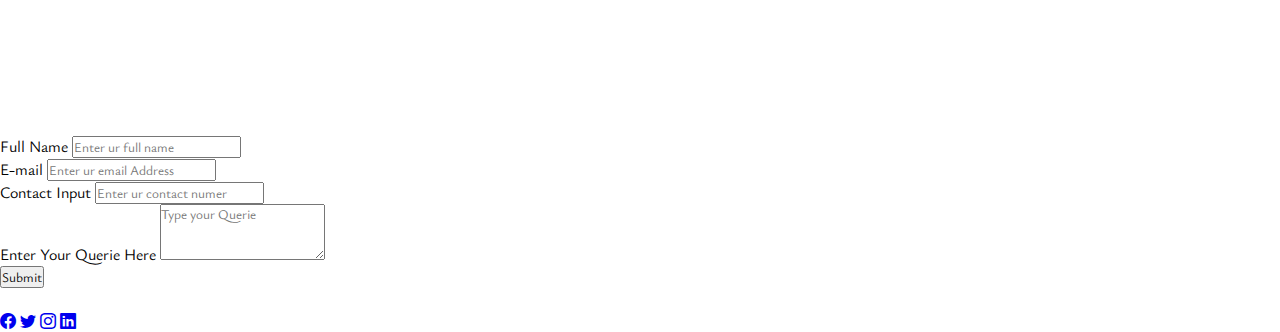
==== commit d5aaa077: "Update index.html" ====
--- a/index.html
+++ b/index.html
@@ -55,10 +55,20 @@
           </div>
         </div>
       </nav>
-      
+
+    <section class="baBgImage about-container" id="home">
+        <div class="container-fluid">
+            <div class="row">
+                <div class="col-md-12 bannerText">
+                    <h2 class="bannerTitle animate__backInLeft animate__animated"> Hello </h2>
+                    <p class="bannerDesc">Welcome to my portfolio</p>
+                </div>
+            </div>
+        </div>
+      </section>
 
     
-<!--       <section data-aos="fade-right" data-aos-duration="3000" id="about">
+      <section data-aos="fade-right" data-aos-duration="3000" id="about">
       <br><br><br>
         <div class="container about-container" style="top: 30px;" >
             <h1 class="text-center">About Me</h1>
@@ -104,20 +114,7 @@
             </div>
         </div>
       </section> 
- -->
-     <section class="baBgImage about-container" id="home">
-        <div class="container-fluid">
-            <div class="row">
-                <div class="col-md-12 bannerText">
-                    <h2 class="bannerTitle animate__backInLeft animate__animated"> Hello </h2>
-                    <p class="bannerDesc">Welcome to my portfolio</p>
-                </div>
-            </div>
-        </div>
-      </section>
-
-
-
+  
       <section data-aos="zoom-out" id="education"> <!--aos is used for zoom in and zoom out-->
         <br><br>
         <div class="container">
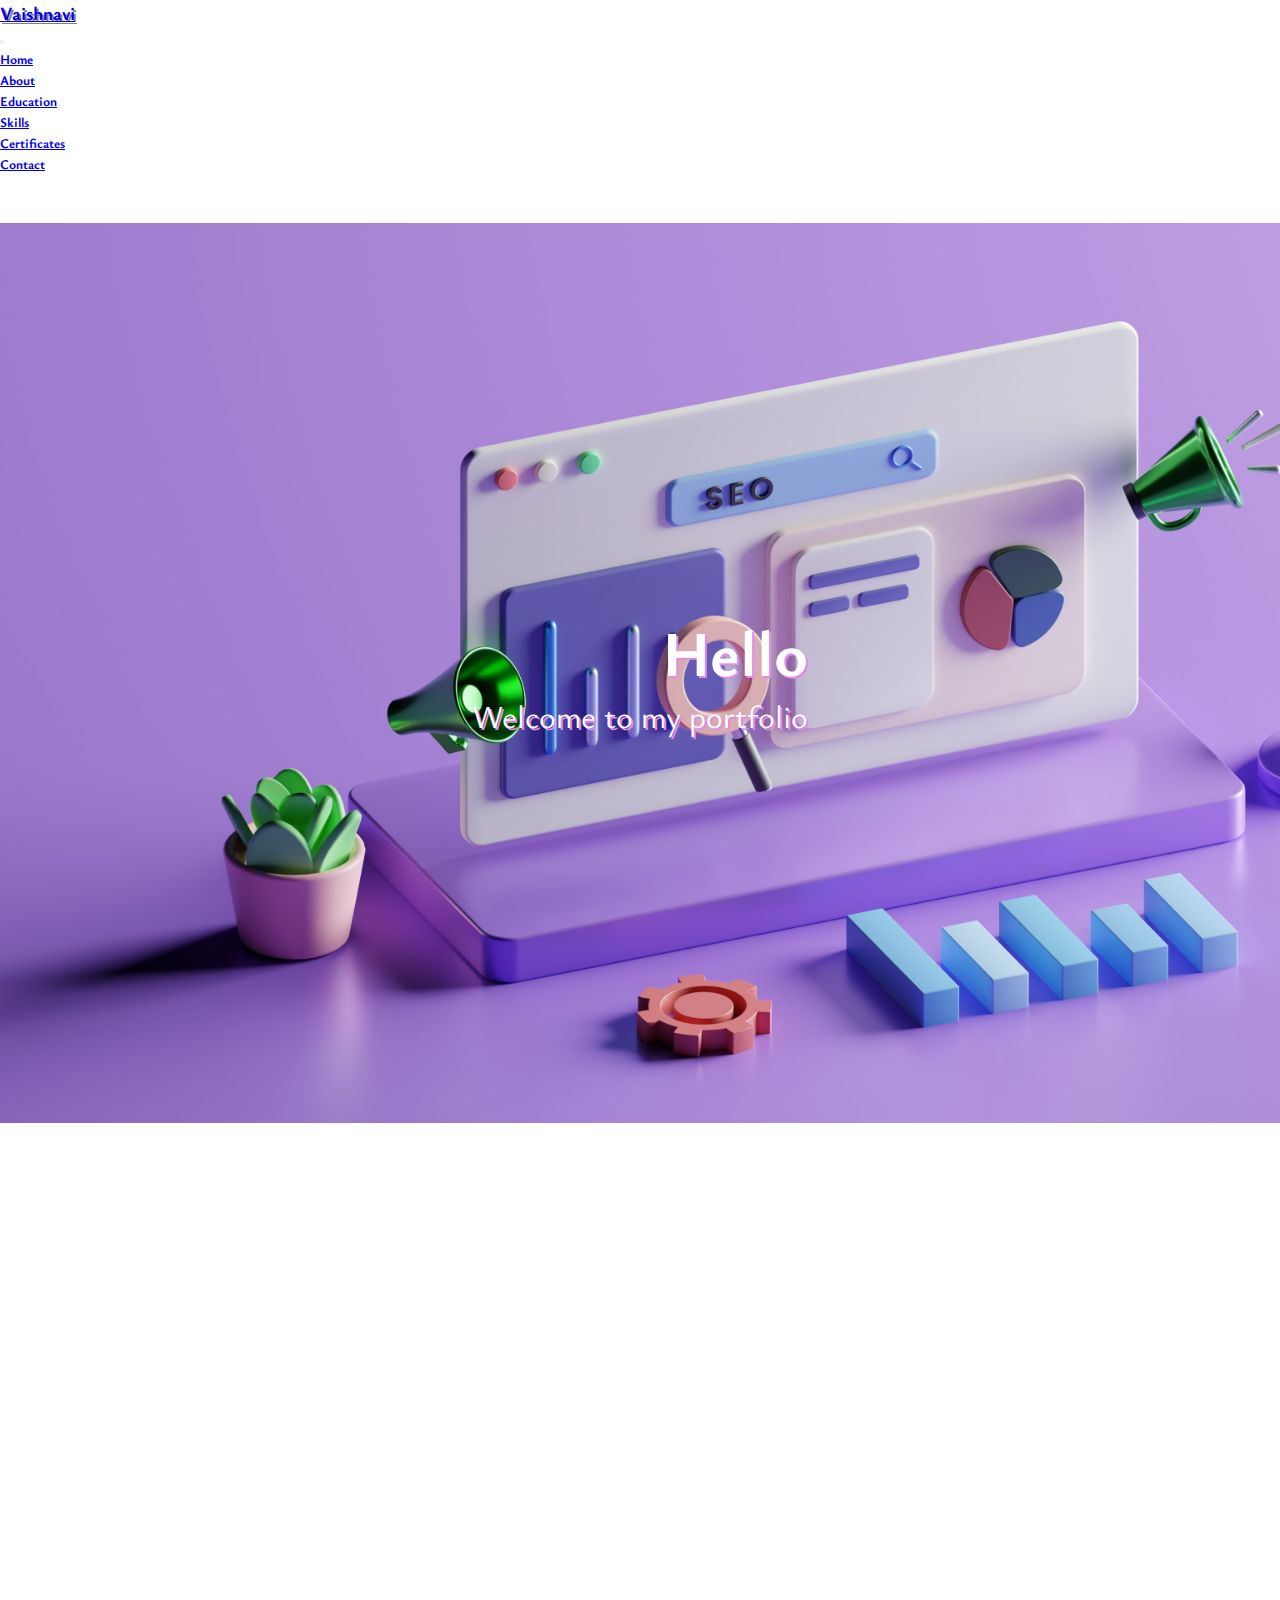
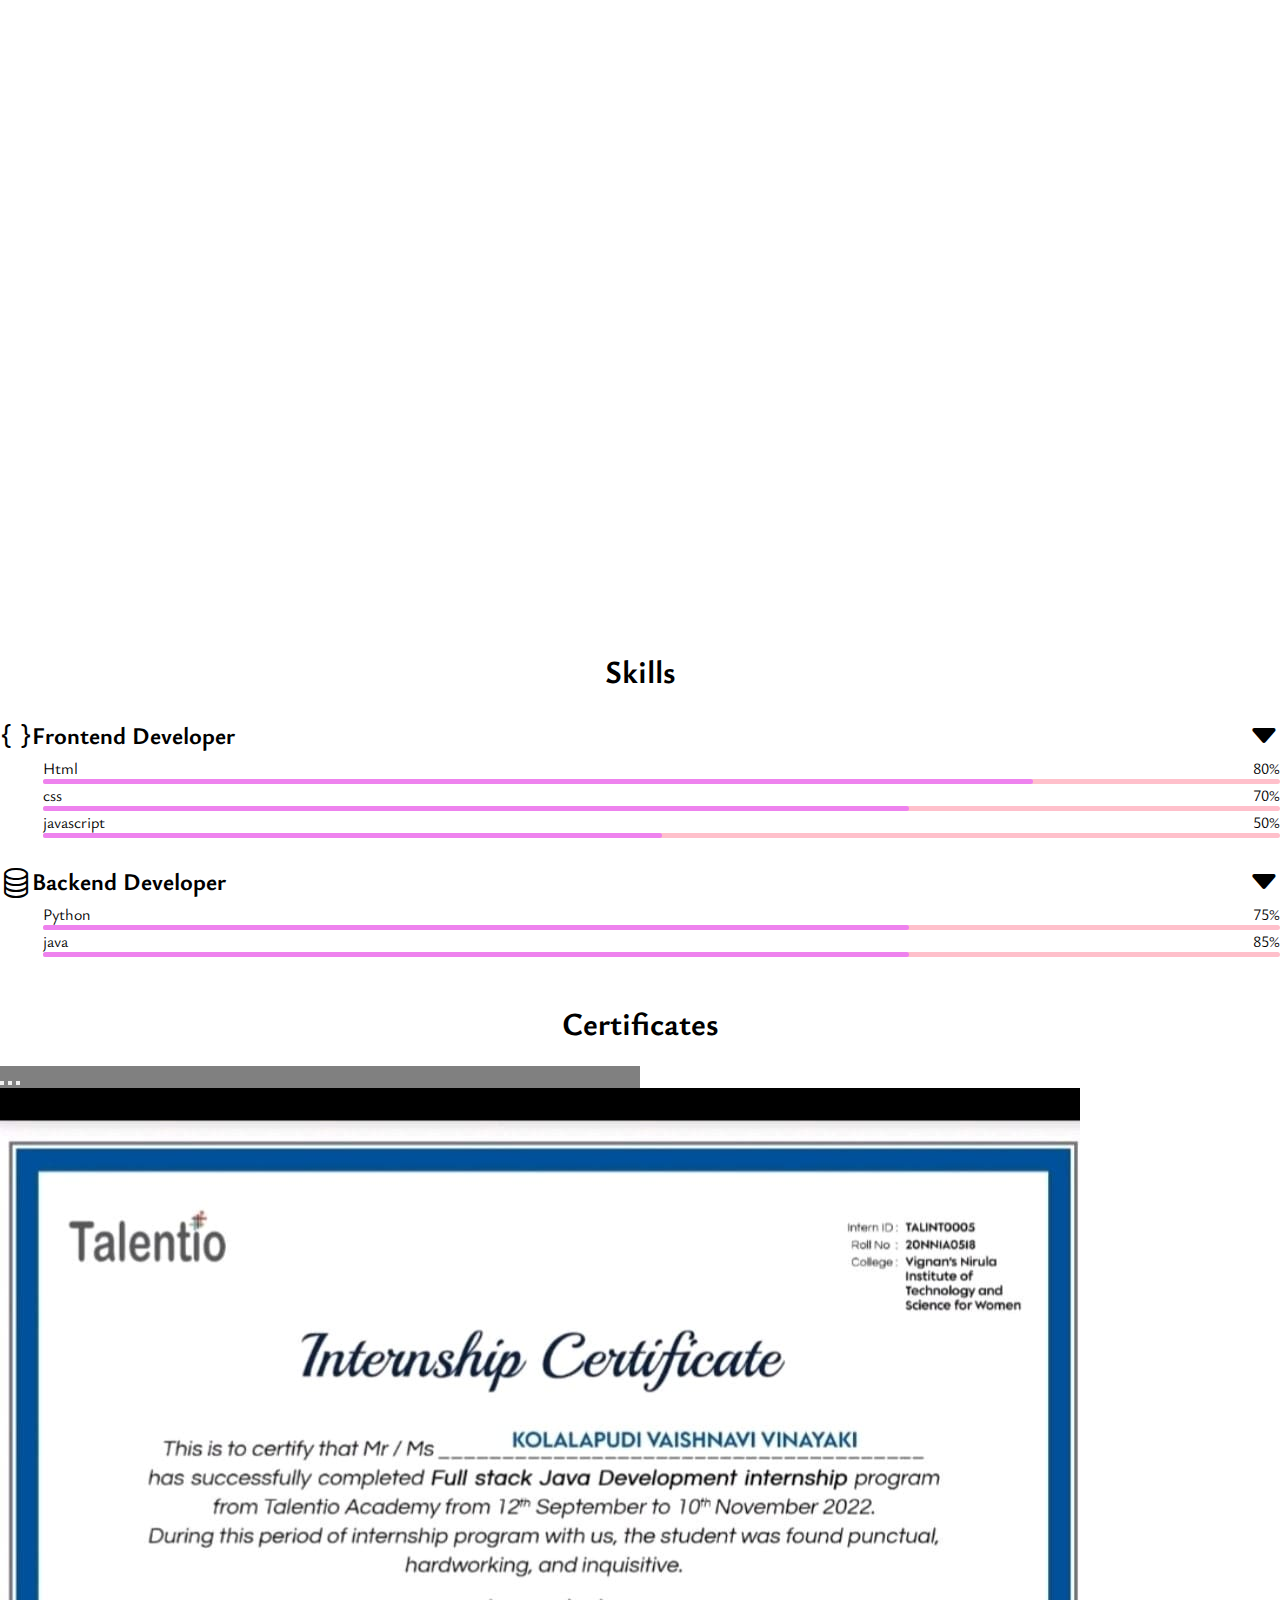
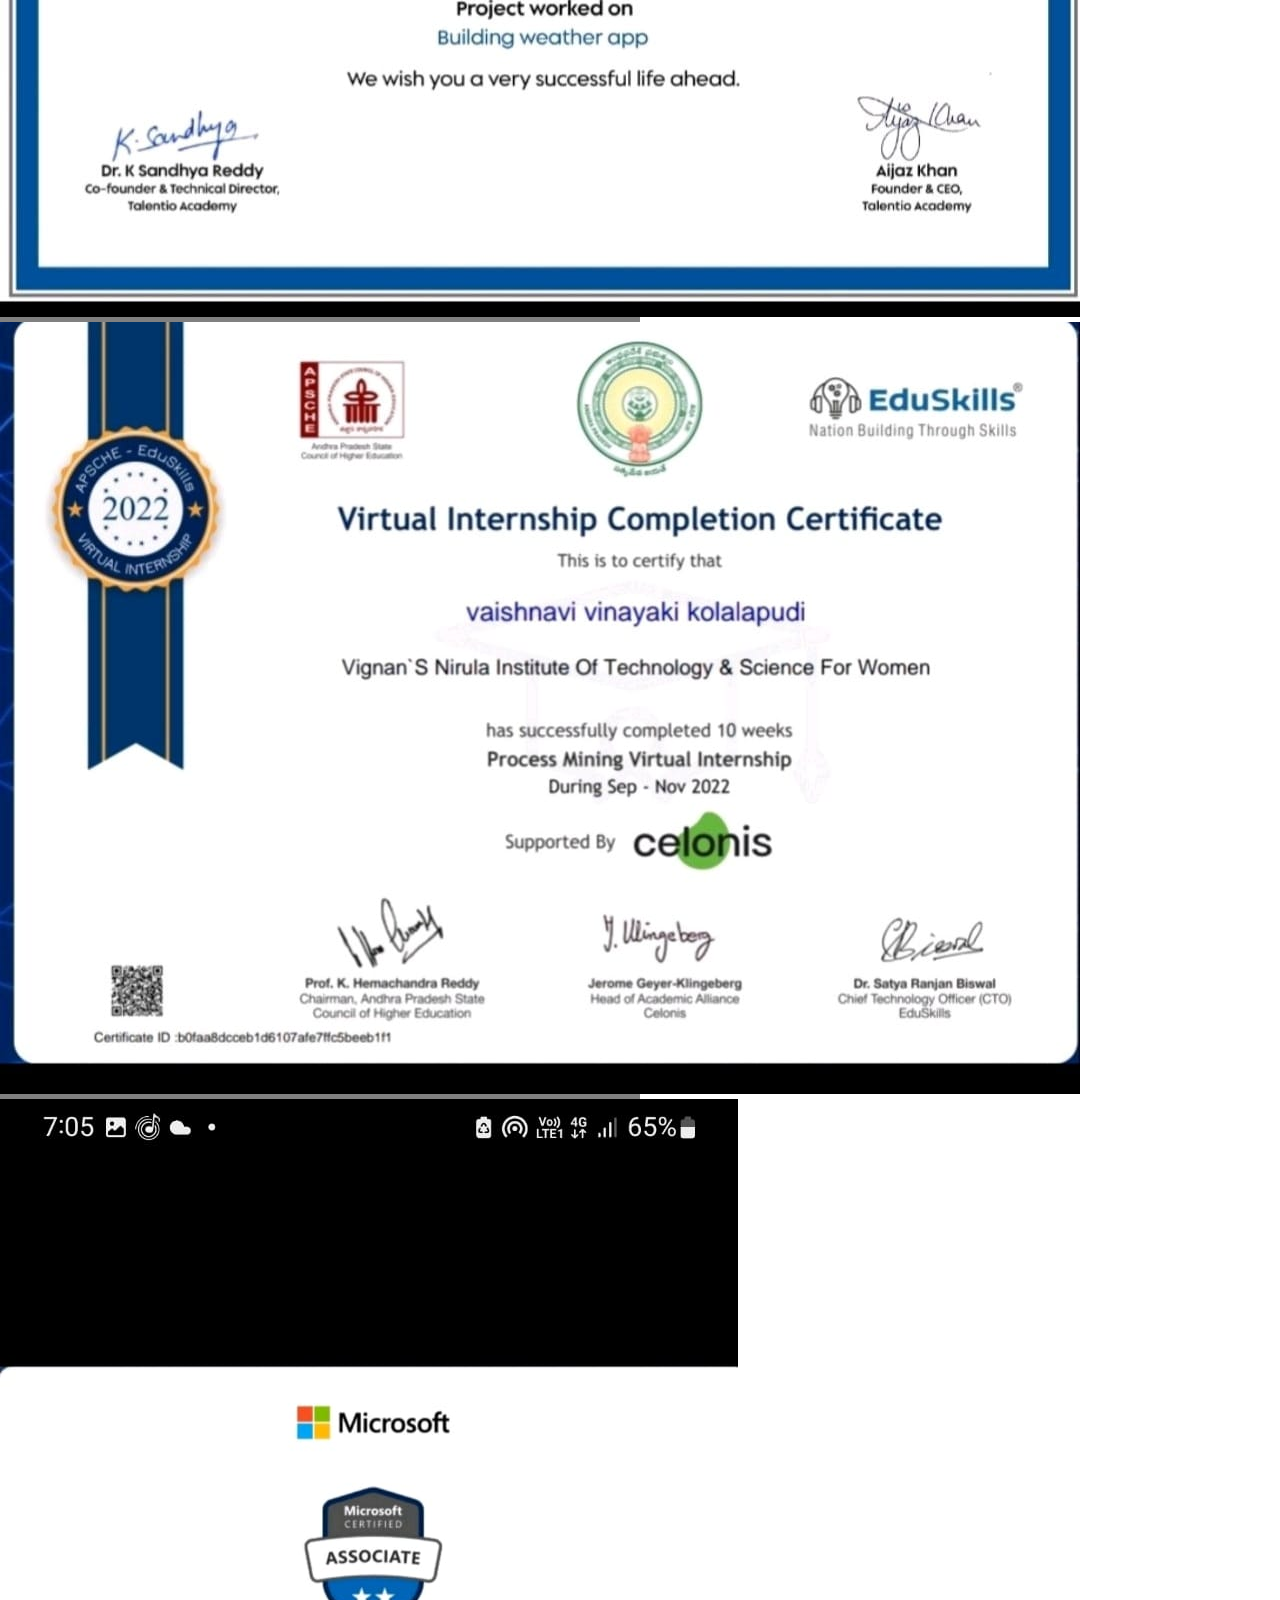
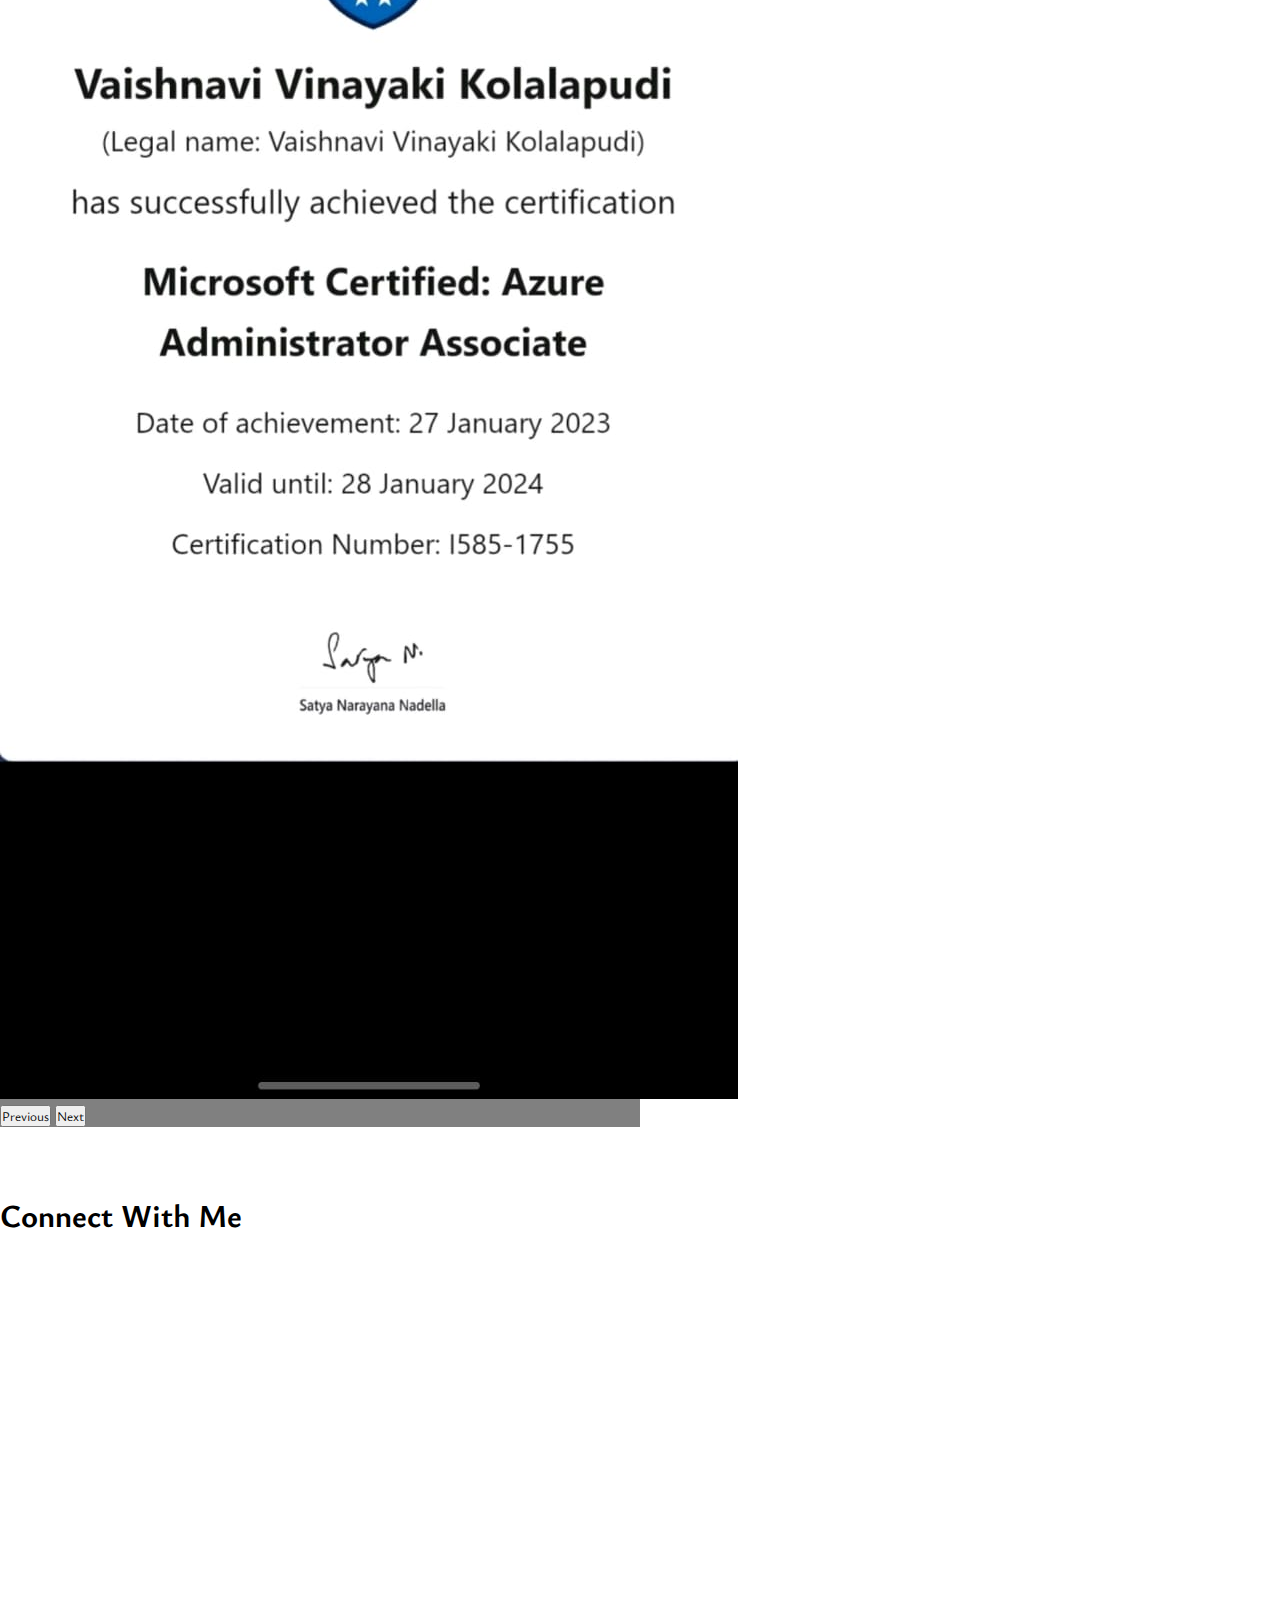
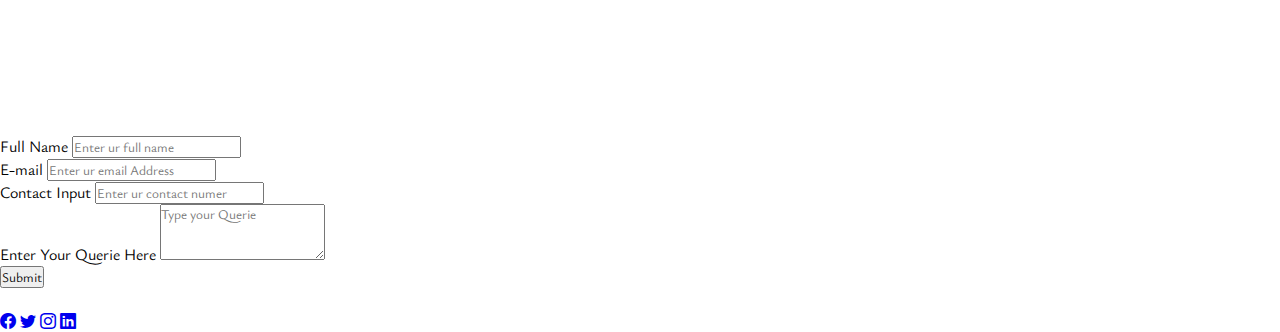
==== commit 7473d7e9: "Update index.html" ====
--- a/index.html
+++ b/index.html
@@ -129,7 +129,7 @@
                   <span> CSE</span>
                   <br><br>
                   <b class="card-text">Percentage:</b>
-                  <span>76%</span>
+                  <span>83%</span>
                   <br><br>
                   <b class="card-text">College:</b>
                   <span>VNITSW</span>
@@ -267,7 +267,7 @@
                 <div class="skills_data">
                   <div class="skills_titles">
                     <h3 class="skills_name">Python</h3>
-                    <span class="skills_number">70%</span>
+                    <span class="skills_number">75%</span>
                   </div>
                   <div class="skills_bar">
                     <span class="skills_percentage skills_python"></span>
@@ -276,7 +276,7 @@
                 <div class="skills_data">
                   <div class="skills_titles">
                     <h3 class="skills_name">java</h3>
-                    <span class="skills_number">70%</span>
+                    <span class="skills_number">85%</span>
                   </div>
                   <div class="skills_bar">
                     <span class="skills_percentage skills_java "></span>
--- a/css/style.css
+++ b/css/style.css
@@ -14,7 +14,7 @@
 .baBgImage{
     height: 100vh;
     width: 100;
-    background-image: url("https://vui.unsplash.com/resize?height=256&quality=60&type=auto&url=https%3A%2F%2Fsearched-images.s3.us-west-2.amazonaws.com%2F0669c575-29d1-4be8-9fd7-733acd78d0e0%3FX-Amz-Algorithm%3DAWS4-HMAC-SHA256%26X-Amz-Credential%3DAKIAQ4GRIA4Q6KECABEK%252F20230723%252Fus-west-2%252Fs3%252Faws4_request%26X-Amz-Date%3D20230723T110719Z%26X-Amz-Expires%3D86400%26X-Amz-SignedHeaders%3Dhost%26X-Amz-Signature%3Dd7066c8f6d4a30c8e541a4c1afb7b6c7dab62b7e0c1b267fc8b6e9ad8f237700&sign=fAJrJgVd-a7B5fd5MyYDYVc4uDvGG783lCkWRpgwu_o");
+    background-image: url("bgimage1.jpg");
     background-size: cover;
 }
 .bannerText{
